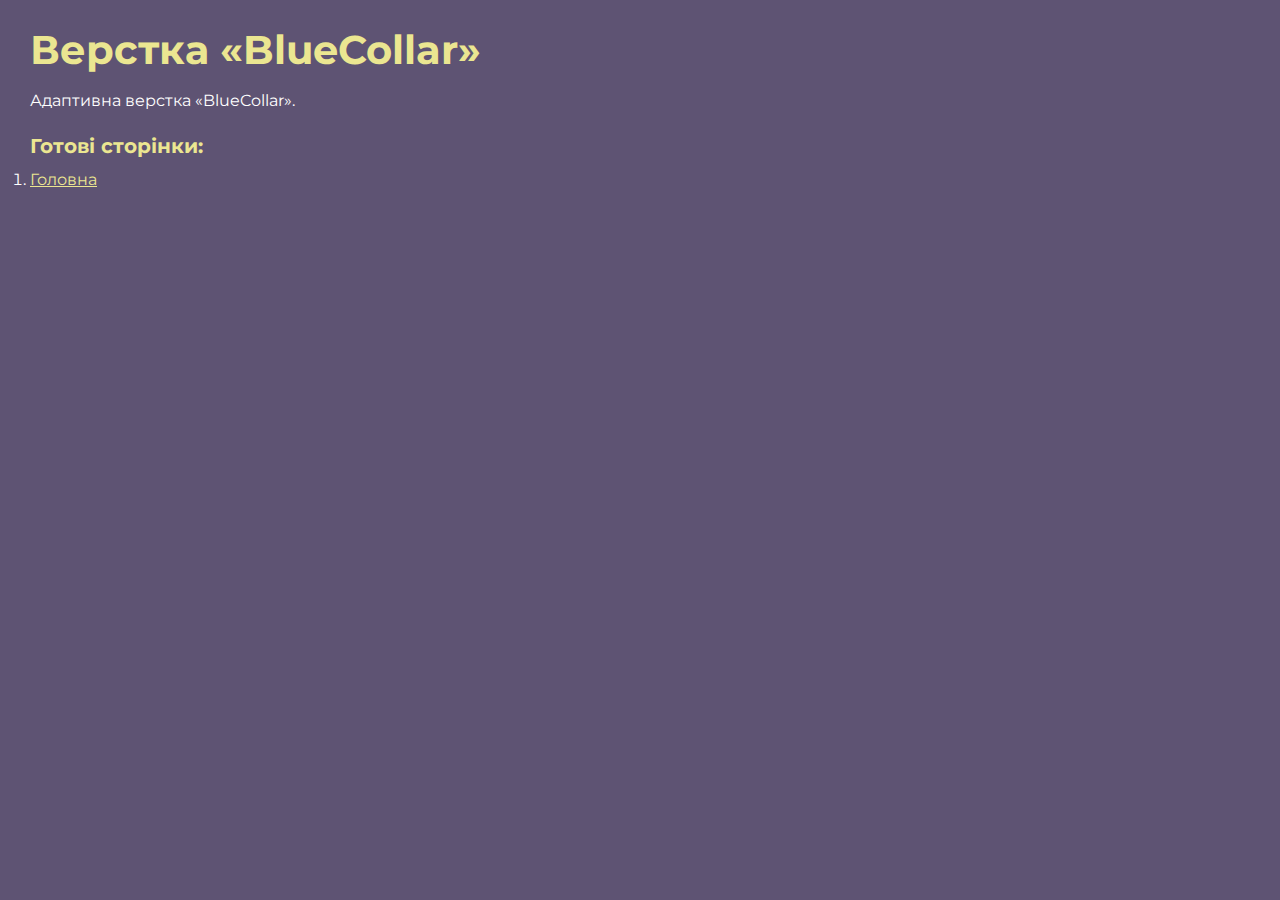
==== index.html @ c74ca284 "BlueCollar" ====
<!DOCTYPE html>
<html>

<head>
	<meta charset="UTF-8">
	<meta name="viewport" content="width=device-width, initial-scale=1.0">
	<title>Верстка «BlueCollar»</title>
</head>

<body>
	<div class="rootpage">
		<h1>Верстка «BlueCollar»</h1>
		<div class="rootpage__info">
			Адаптивна верстка «BlueCollar».
		</div>
		<h2>Готові сторінки:</h2>
		<ol class="rootpage__list">
			<li><a target="_blank" href="home.html">Головна</a></li>
		</ol>
	</div>
</body>
<style>
	@charset "UTF-8";
	@import url("https://fonts.googleapis.com/css?family=Montserrat:regular,700&display=swap");

	*,
	*::before,
	*::after {
		padding: 0px;
		margin: 0px;
		border: 0px;
		box-sizing: border-box;
	}

	html,
	body {
		height: 100%;
		margin: 0;
		padding: 0;
		min-width: 320px;
		width: 100%;
		color: #fff;
		background-color: #5e5373;
	}

	body {
		font-family: Montserrat;
		font-size: 100%;
		line-height: 1;
		font-size: 1rem;
	}

	a {
		text-decoration: underline;
		color: #ebe691
	}

	a:visited {
		text-decoration: underline;
		color: #aaa768;
	}

	a:hover {
		text-decoration: none;
	}

	ul li {
		list-style: none;
	}

	img {
		vertical-align: top;
	}

	.wrapper {
		width: 100%;
		min-height: 100%;
		overflow: hidden;
	}

	.rootpage {
		padding: 30px;
		display: flex;
		flex-direction: column;
		align-items: flex-start;
	}

	@media (max-width: 767px) {
		.rootpage {
			padding: 30px 15px;
		}
	}

	h1 {
		color: #ebe691;
		font-size: 2.5rem;
		margin: 0px 0px 1.25rem 0px;
	}

	@media (max-width: 767px) {
		h1 {
			font-size: 1.85rem;
			margin: 0px 0px 1.25rem 0px;
		}
	}

	h2 {
		color: #ebe691;
		font-size: 1.25rem;
		margin: 0px 0px 1rem 0px;
	}

	@media (max-width: 767px) {
		h2 {
			font-size: 1.125rem;
			margin: 0px 0px 1rem 0px;
		}
	}

	.rootpage__info {
		line-height: 140%;
		margin: 0px 0px 1.5rem 0px;
	}
</style>

</html>
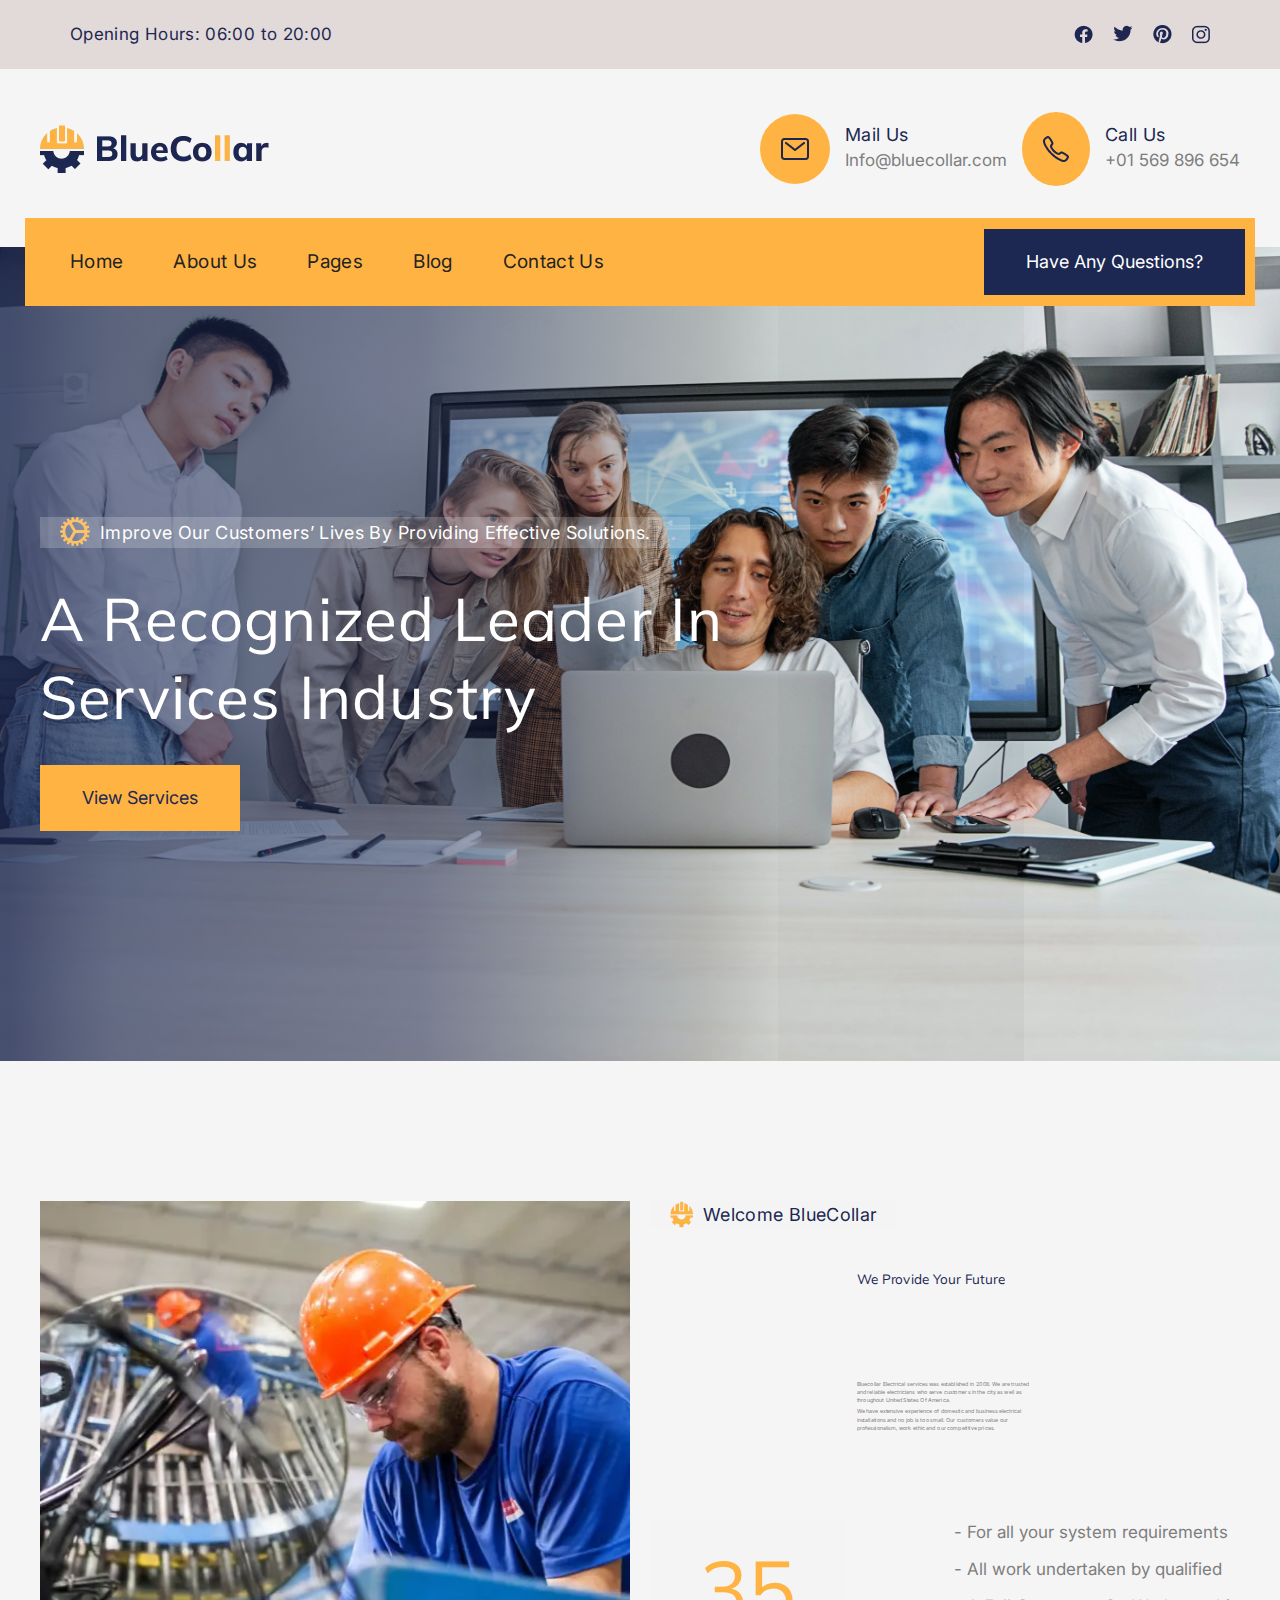
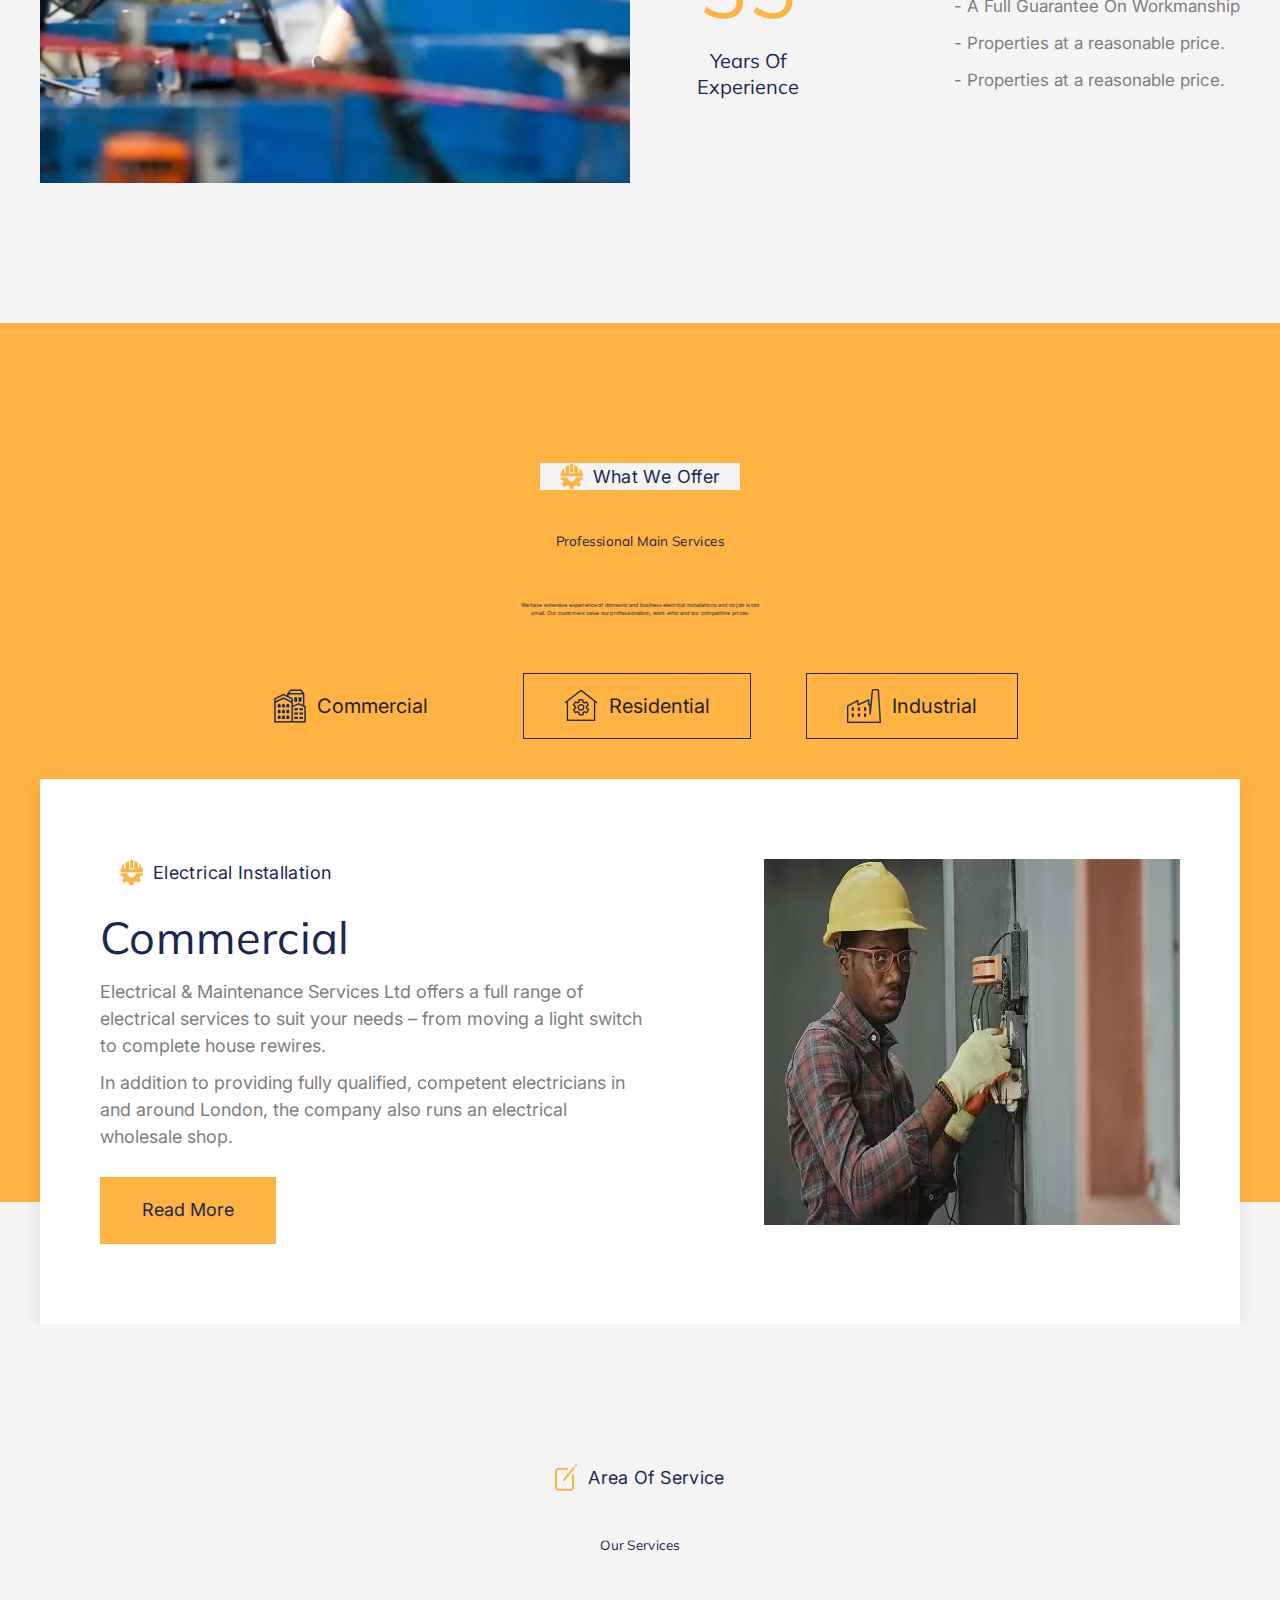
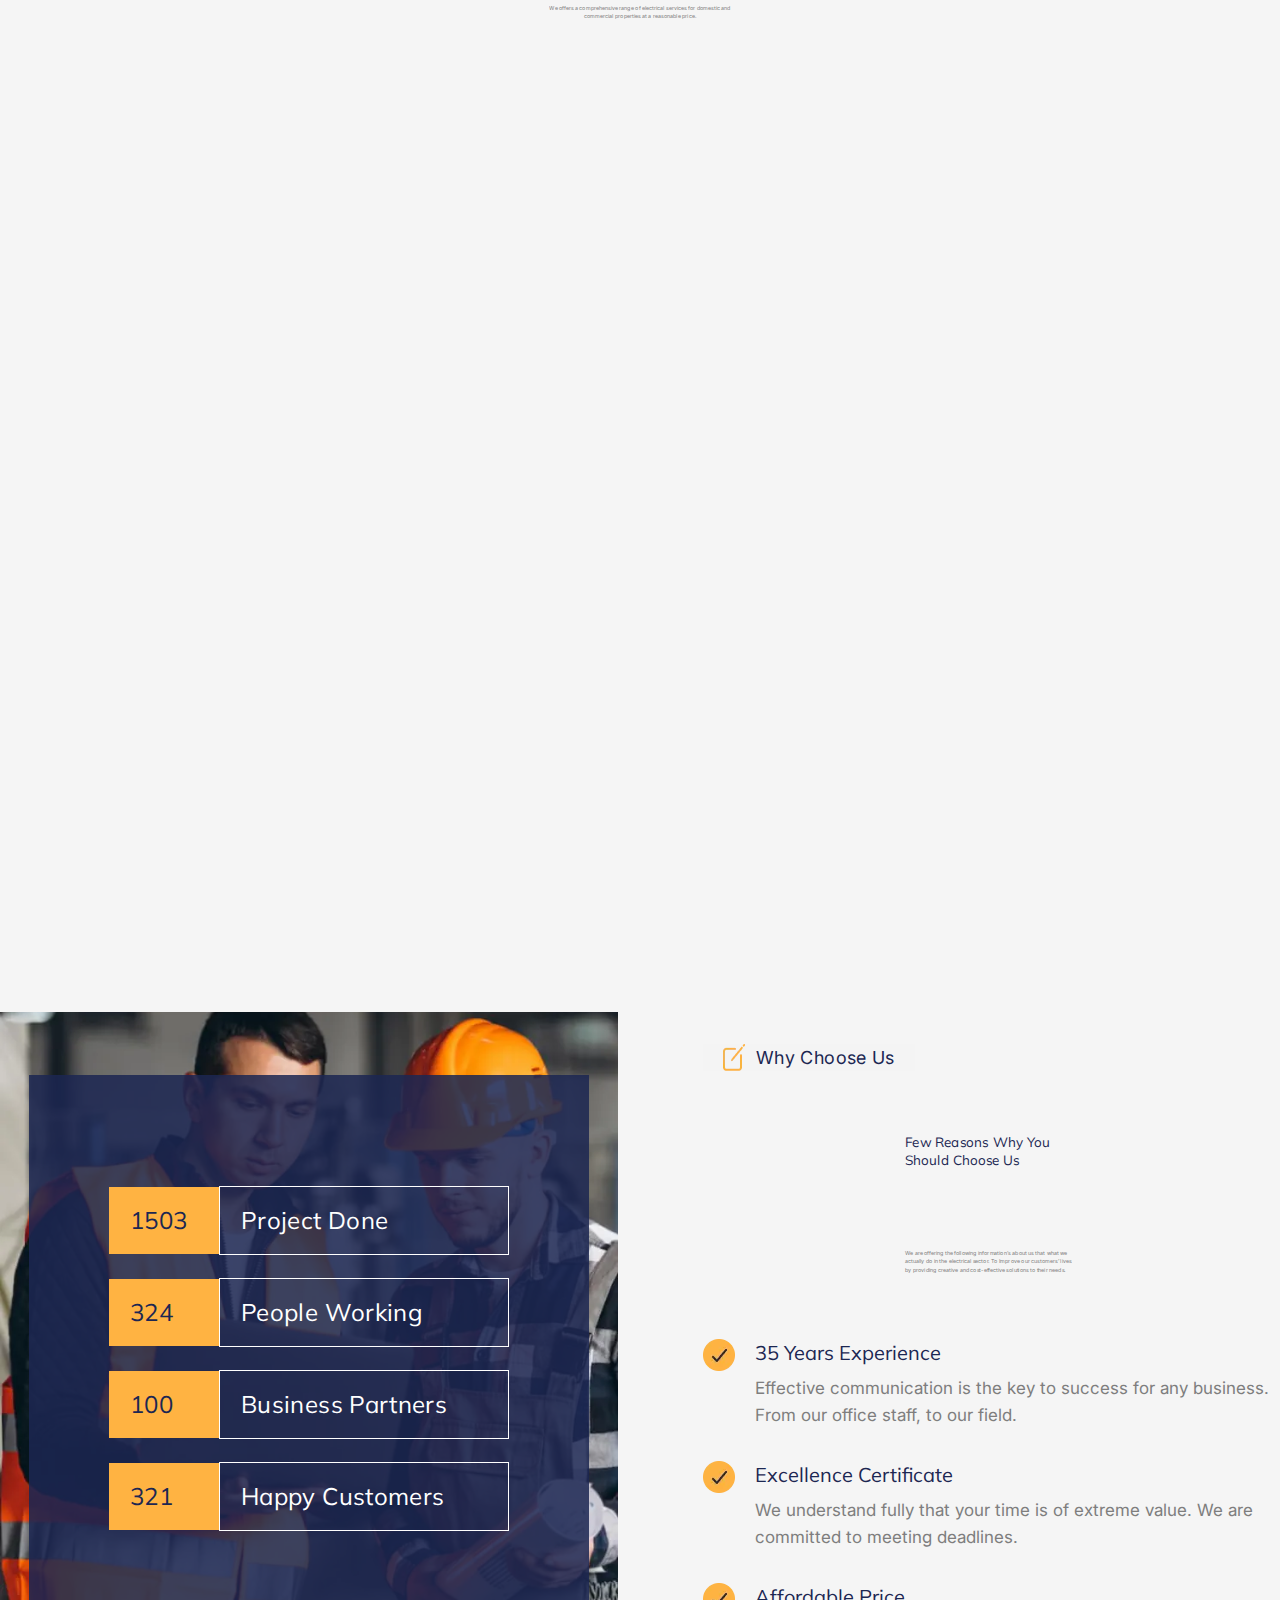
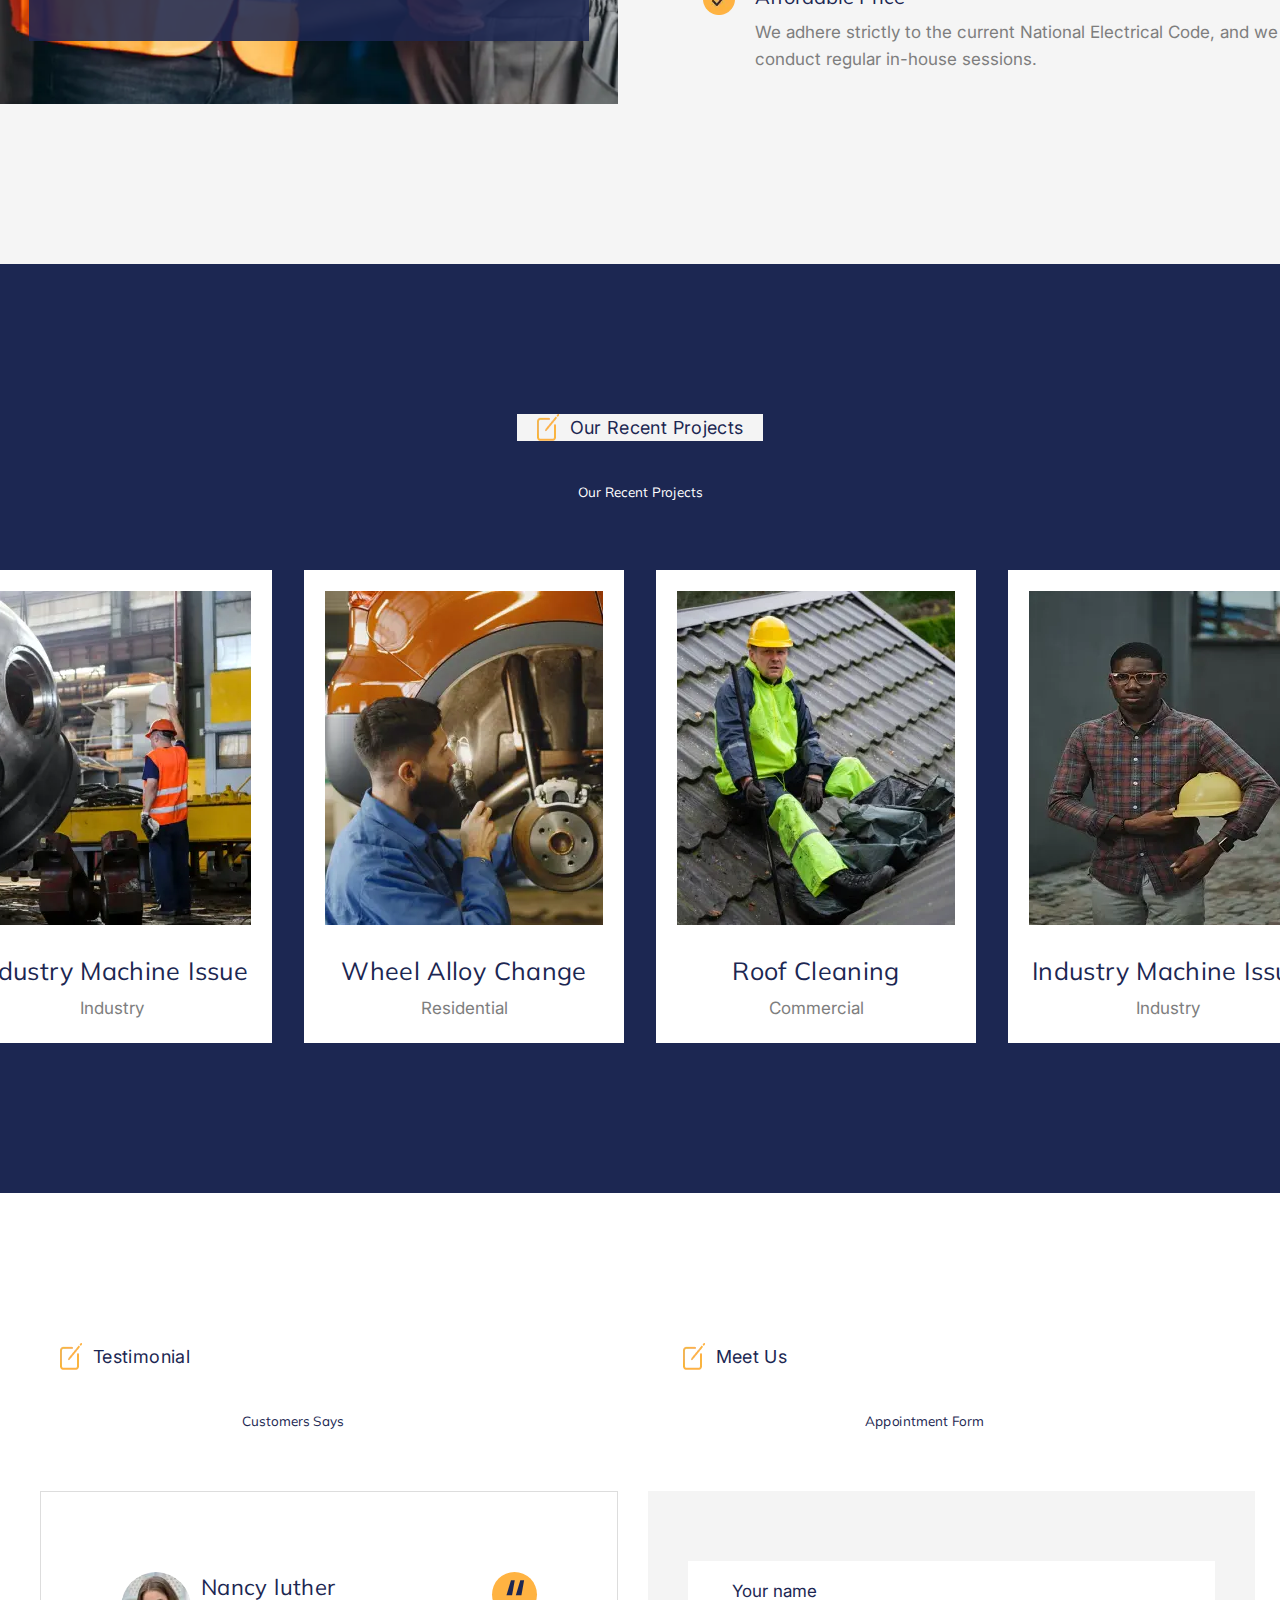
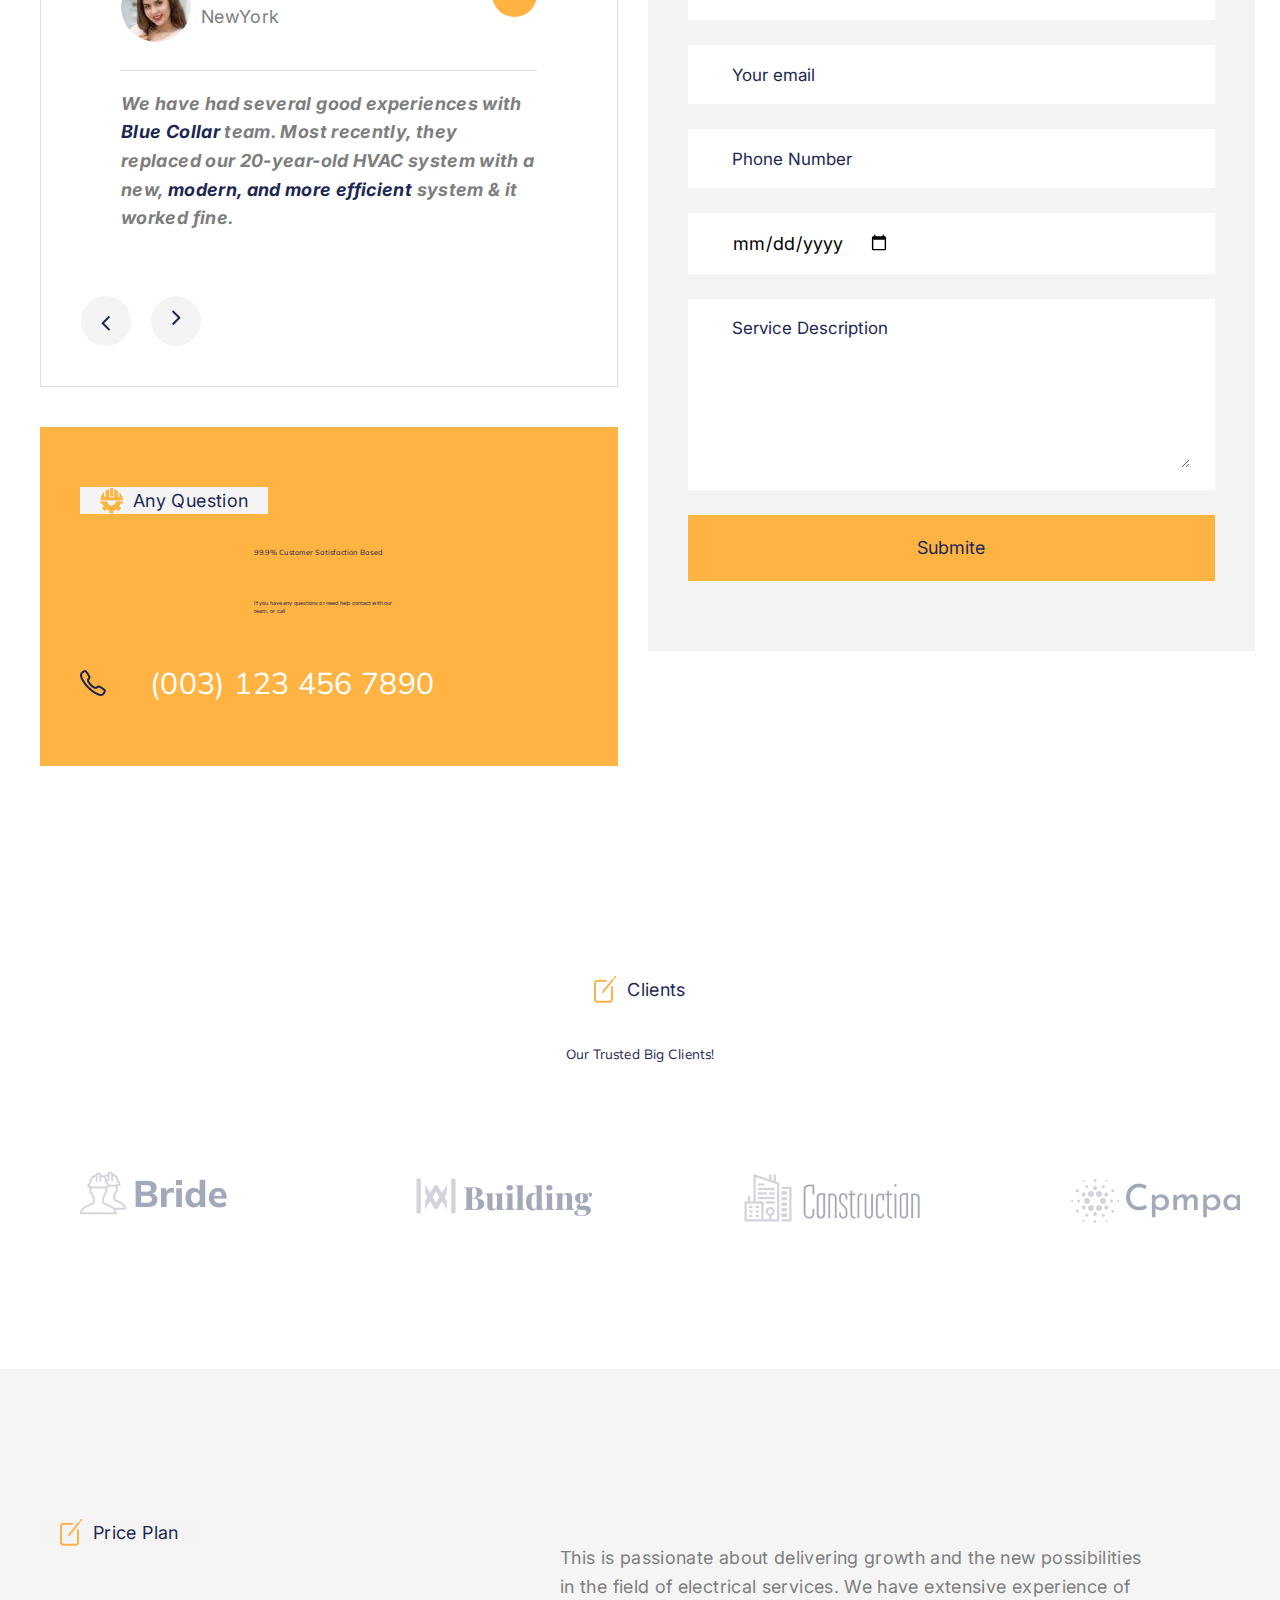
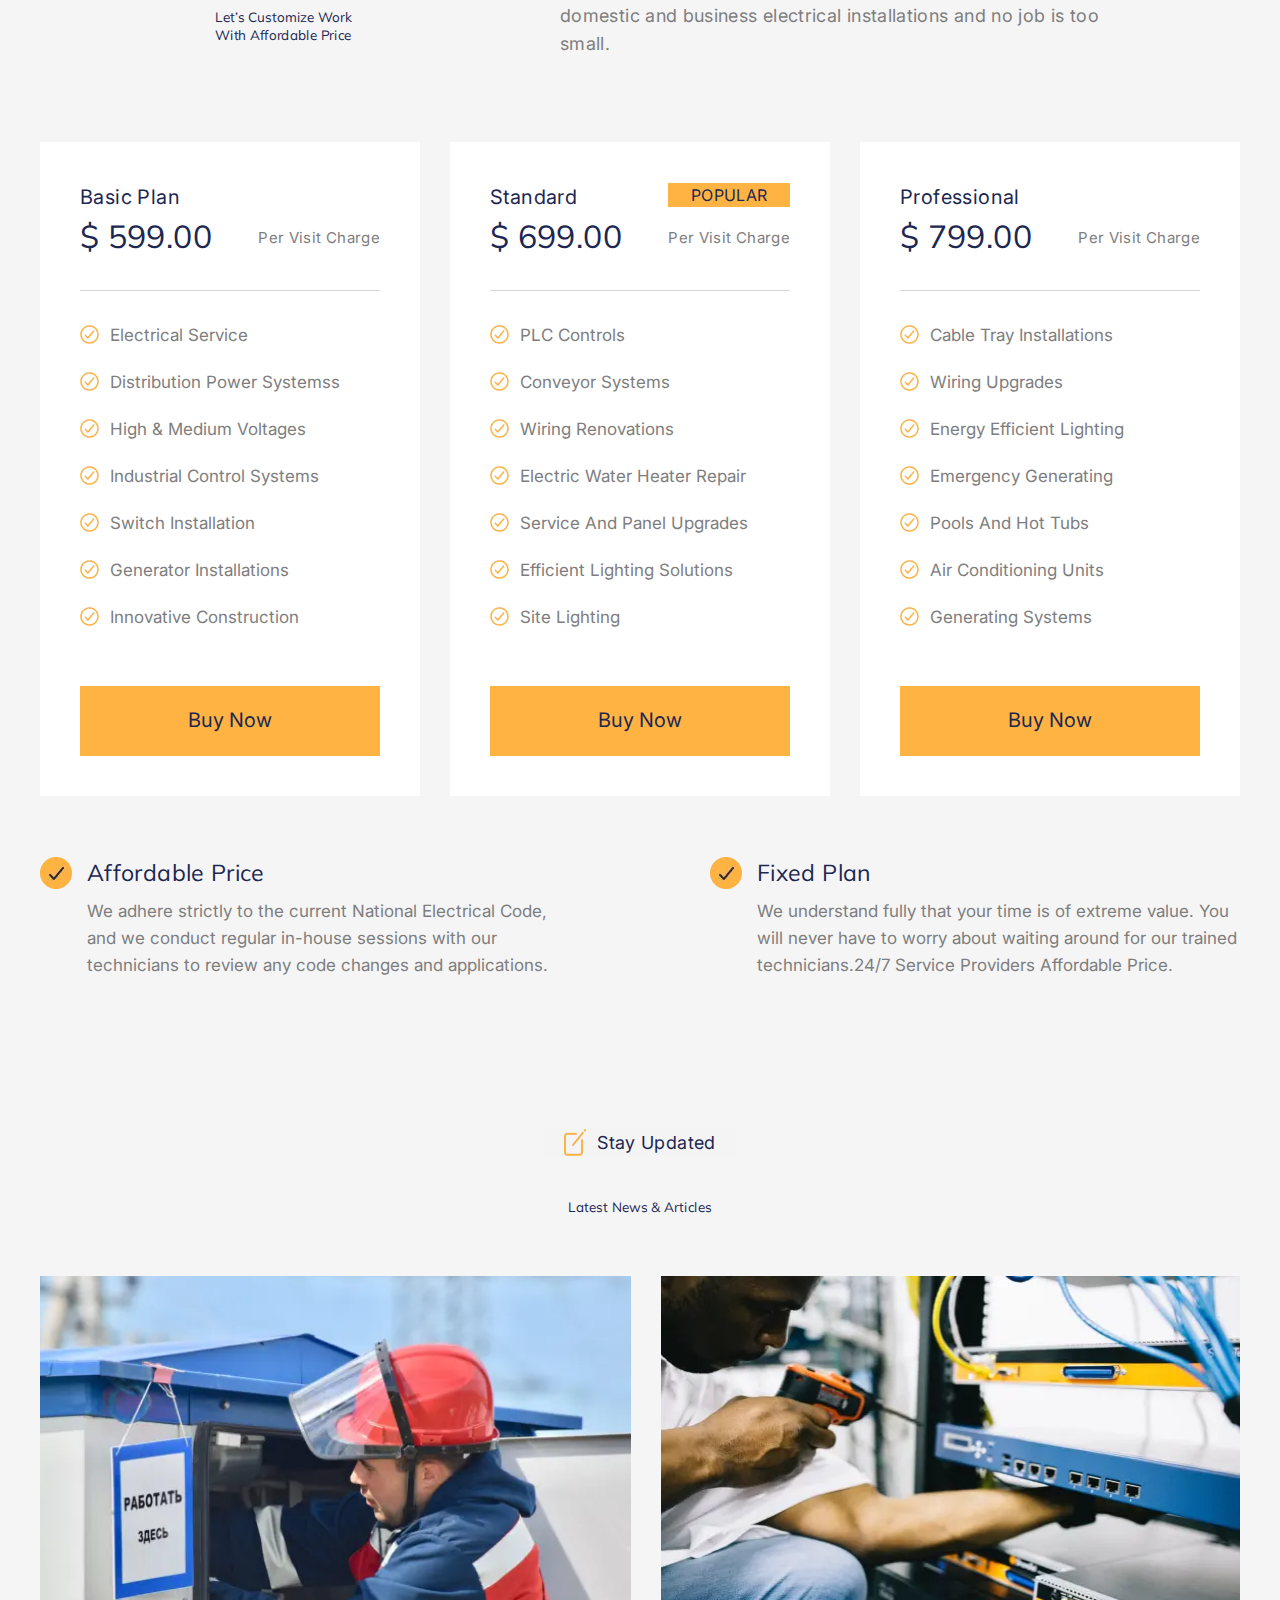
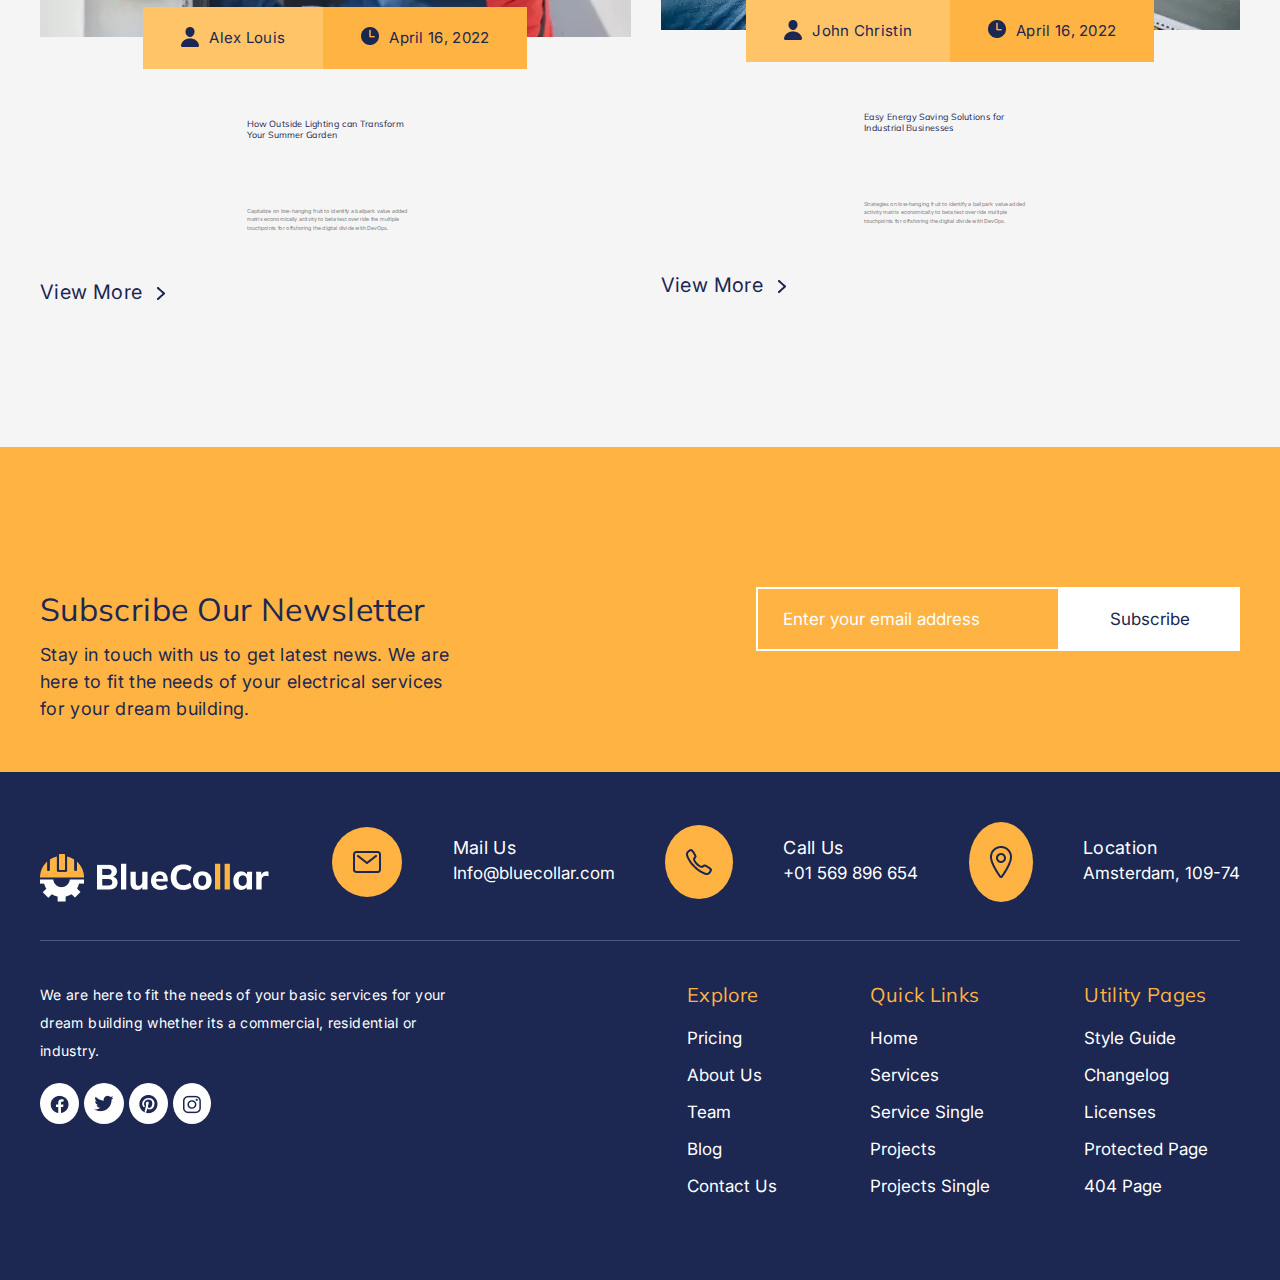
==== commit 1b018519: "Add files via upload" ====
--- a/index.html
+++ b/index.html
@@ -1,126 +1,729 @@
-<!DOCTYPE html>
-<html>
-
-<head>
-	<meta charset="UTF-8">
-	<meta name="viewport" content="width=device-width, initial-scale=1.0">
-	<title>Верстка «BlueCollar»</title>
-</head>
-
-<body>
-	<div class="rootpage">
-		<h1>Верстка «BlueCollar»</h1>
-		<div class="rootpage__info">
-			Адаптивна верстка «BlueCollar».
-		</div>
-		<h2>Готові сторінки:</h2>
-		<ol class="rootpage__list">
-			<li><a target="_blank" href="home.html">Головна</a></li>
-		</ol>
-	</div>
-</body>
-<style>
-	@charset "UTF-8";
-	@import url("https://fonts.googleapis.com/css?family=Montserrat:regular,700&display=swap");
-
-	*,
-	*::before,
-	*::after {
-		padding: 0px;
-		margin: 0px;
-		border: 0px;
-		box-sizing: border-box;
-	}
-
-	html,
-	body {
-		height: 100%;
-		margin: 0;
-		padding: 0;
-		min-width: 320px;
-		width: 100%;
-		color: #fff;
-		background-color: #5e5373;
-	}
-
-	body {
-		font-family: Montserrat;
-		font-size: 100%;
-		line-height: 1;
-		font-size: 1rem;
-	}
-
-	a {
-		text-decoration: underline;
-		color: #ebe691
-	}
-
-	a:visited {
-		text-decoration: underline;
-		color: #aaa768;
-	}
-
-	a:hover {
-		text-decoration: none;
-	}
-
-	ul li {
-		list-style: none;
-	}
-
-	img {
-		vertical-align: top;
-	}
-
-	.wrapper {
-		width: 100%;
-		min-height: 100%;
-		overflow: hidden;
-	}
-
-	.rootpage {
-		padding: 30px;
-		display: flex;
-		flex-direction: column;
-		align-items: flex-start;
-	}
-
-	@media (max-width: 767px) {
-		.rootpage {
-			padding: 30px 15px;
-		}
-	}
-
-	h1 {
-		color: #ebe691;
-		font-size: 2.5rem;
-		margin: 0px 0px 1.25rem 0px;
-	}
-
-	@media (max-width: 767px) {
-		h1 {
-			font-size: 1.85rem;
-			margin: 0px 0px 1.25rem 0px;
-		}
-	}
-
-	h2 {
-		color: #ebe691;
-		font-size: 1.25rem;
-		margin: 0px 0px 1rem 0px;
-	}
-
-	@media (max-width: 767px) {
-		h2 {
-			font-size: 1.125rem;
-			margin: 0px 0px 1rem 0px;
-		}
-	}
-
-	.rootpage__info {
-		line-height: 140%;
-		margin: 0px 0px 1.5rem 0px;
-	}
-</style>
-
+<!DOCTYPE html>
+<html lang="en">
+
+<head>
+	<title>HomePage</title>
+	<meta charset="UTF-8">
+	<meta name="format-detection" content="telephone=no">
+	<!-- <style>body{opacity: 0;}</style> -->
+	<link rel="stylesheet" href="css/style.min.css?_v=20230120225043">
+	<!-- <meta name="robots" content="noindex, nofollow"> -->
+	<meta name="viewport" content="width=device-width, initial-scale=1.0">
+</head>
+
+<body>
+	<div class="wrapper">
+		<header class="header">
+			<div class="header__container">
+				<div class="header__informace">
+					<div class="header__timetable">Opening Hours: 06:00 to 20:00</div>
+					<div class="header__socials socials">
+						<a href="" class="social"><picture><source srcset="img/socials/01.webp" type="image/webp"><img src="img/socials/01.png" alt="Fb"></picture></a>
+						<a href="" class="social"><picture><source srcset="img/socials/02.webp" type="image/webp"><img src="img/socials/02.png" alt="Tw"></picture></a>
+						<a href="" class="social"><picture><source srcset="img/socials/03.webp" type="image/webp"><img src="img/socials/03.png" alt="Pi"></picture></a>
+						<a href="" class="social"><picture><source srcset="img/socials/04.webp" type="image/webp"><img src="img/socials/04.png" alt="Ins"></picture></a>
+					</div>
+				</div>
+				<div data-da=".menu__body, 768" class="header__contacts contacts-header">
+					<a href="" data-da=".header__menu, 768" class="header__logo"><picture><source srcset="img/logo.webp" type="image/webp"><img src="img/logo.png" alt="Logo"></picture></a>
+					<div class="contacts-header__items">
+						<a href="" class="contacts-header__item">
+							<div class="contacts-header__image contacts-image"><picture><source srcset="img/contacts/01.webp" type="image/webp"><img src="img/contacts/01.png" alt=""></picture></div>
+							<div class="contacts-header__info info-header">
+								<div class="info-header__name info-name">Mail Us</div>
+								<a href="mailto:Info@bluecollar.com" class="info-header__email info-email">Info@bluecollar.com</a>
+							</div>
+						</a>
+						<a href="" class="contacts-header__item">
+							<div class="contacts-header__image contacts-image"><picture><source srcset="img/contacts/02.webp" type="image/webp"><img src="img/contacts/02.png" alt=""></picture></div>
+							<div class="contacts-header__info info-header">
+								<div class="info-header__name info-name">Call Us</div>
+								<a href="tel:+01569896654" class="info-header__phone info-phone">+01 569 896 654</a>
+							</div>
+						</a>
+					</div>
+				</div>
+				<div class="header__menu menu">
+					<button type="button" class="menu__icon icon-menu"><span></span></button>
+					<nav class="menu__body">
+						<ul class="menu__list">
+							<li class="menu__item"><a href="" class="menu__link">Home</a></li>
+							<li class="menu__item"><a href="" class="menu__link">About Us</a></li>
+							<li class="menu__item"><a href="" class="menu__link">Pages</a></li>
+							<li class="menu__item"><a href="" class="menu__link">Blog</a></li>
+							<li class="menu__item"><a href="" class="menu__link">Contact Us</a></li>
+						</ul>
+					</nav>
+					<a href="" data-da=".menu__body, 768" class="header__button button _button-blue">Have Any Questions?</a>
+				</div>
+			</div>
+		</header>
+		<main class="page">
+			<section class="page__main-block main-block">
+				<div class="main-block__container">
+					<div class="main-block__body">
+						<h3 class="main-block__label main-block__label_icon">Improve our customers’ lives by providing
+							effective solutions.</h3>
+						<h1 class="main-block__title">A recognized leader in services industry</h1>
+						<a href="" class="main-block__button button ">View Services</a>
+					</div>
+				</div>
+			</section>
+			<section class="page__about about">
+				<div class="about__container">
+					<div class="about__item">
+						<div class="about__content">
+							<div class="about__image-ibg"><picture><source srcset="img/about.webp" type="image/webp"><img src="img/about.jpg" alt="about"></picture></div>
+							<div class="about__body">
+								<h3 class="about__label label label-icon">Welcome BlueCollar</h3>
+								<h2 class="about__title title _anim-items _anim-no-hide">We Provide Your Future</h2>
+								<div class="about__text text _anim-items _anim-no-hide">
+									<p>Bluecollar Electrical services was established in 2008. We are trusted and reliable
+										electricians who serve customers in the city as well as throughout United States Of
+										America.
+									</p>
+									<p>We have extensive experience of domestic and business electrical installations and no job
+										is
+										too small. Our customers value our professionalism, work ethic and our competitive prices.
+									</p>
+								</div>
+								<div data-da=".about__item, 992" class="about__experience experience-about">
+									<div class="experience-about__body">
+										<div class="experience-about__years">35</div>
+										<div class="experience-about__text">Years Of Experience</div>
+									</div>
+									<ul class="experience-about__list">
+										<li class="experience-about__item">- For all your system requirements</li>
+										<li class="experience-about__item">- All work undertaken by qualified</li>
+										<li class="experience-about__item">- A Full Guarantee On Workmanship</li>
+										<li class="experience-about__item">- Properties at a reasonable price.</li>
+										<li class="experience-about__item">- Properties at a reasonable price.</li>
+									</ul>
+								</div>
+							</div>
+						</div>
+					</div>
+				</div>
+			</section>
+			<section class="page__whatoffer whatoffer">
+				<div class="whatoffer__container">
+					<div class="whatoffer__body">
+						<h3 class="whatoffer__label label label-icon">What We Offer</h3>
+						<h2 class="whatoffer__title title _anim-items _anim-no-hidev">Professional Main Services</h2>
+						<div class="whatoffer__text text _anim-items _anim-no-hide">
+							<p>We have extensive experience of domestic and business electrical installations and no job is too
+								small. Our customers value our professionalism, work ethic and our competitive prices.</p>
+						</div>
+					</div>
+					<div data-tabs data-tabs-animate="1000" class="whatoffer__tabs tabs-whatoffer">
+						<nav data-tabs-titles class="tabs-whatoffer__navigation">
+							<button type="button" class="tabs-whatoffer__title _tab-active tabs-whatoffer-icon_1 ">Commercial</button>
+							<button type="button" class="tabs-whatoffer__title tabs-whatoffer-icon_2">Residential</button>
+							<button type="button" class="tabs-whatoffer__title tabs-whatoffer-icon_3">Industrial</button>
+						</nav>
+						<div data-tabs-body class="tabs-whatoffer__content">
+							<div class="tabs-whatoffer__body body-tabs-whatoffer">
+								<div class="body-tabs-whatoffer__content">
+									<h3 class="body-tabs-whatoffer__label label label-icon label-icon-tabs">Electrical
+										installation</h3>
+									<h2 class="body-tabs-whatoffer__title title  _anim-items _anim-no-hide">Commercial</h2>
+									<div class="body-tabs-whatoffer__text text  _anim-items _anim-no-hide">
+										<p>Electrical & Maintenance Services Ltd offers a full range of electrical services to
+											suit your needs – from moving a light switch to complete house rewires.</p>
+										<p>In addition to providing fully qualified, competent electricians in and around London,
+											the company also runs an electrical wholesale shop.</p>
+									</div>
+									<a href="" class="body-tabs-whatoffer__button button">Read More</a>
+								</div>
+								<div class="body-tabs-whatoffer__image"><picture><source srcset="img/whatoffer/01.webp" type="image/webp"><img src="img/whatoffer/01.jpg" alt=""></picture></div>
+							</div>
+							<div class="tabs-whatoffer__body body-tabs-whatoffer">
+								<div class="body-tabs-whatoffer__content">
+									<h3 class="body-tabs-whatoffer__label label label-icon label-icon-tabs">Electrical
+										installation</h3>
+									<h2 class="body-tabs-whatoffer__title title">Residential</h2>
+									<div class="body-tabs-whatoffer__text text">
+										<p>Electrical & Maintenance Services Ltd offers a full range of electrical services to
+											suit your needs – from moving a light switch to complete house rewires.</p>
+										<p>In addition to providing fully qualified, competent electricians in and around London,
+											the company also runs an electrical wholesale shop.</p>
+									</div>
+									<a href="" class="body-tabs-whatoffer__button button">Read More</a>
+								</div>
+								<div class="body-tabs-whatoffer__image"><picture><source srcset="img/whatoffer/02.webp" type="image/webp"><img src="img/whatoffer/02.jpg" alt=""></picture></div>
+							</div>
+							<div class="tabs-whatoffer__body body-tabs-whatoffer">
+								<div class="body-tabs-whatoffer__content">
+									<h3 class="body-tabs-whatoffer__label label label-icon label-icon-tabs">Electrical
+										installation</h3>
+									<h2 class="body-tabs-whatoffer__title title">Industrial</h2>
+									<div class="body-tabs-whatoffer__text text">
+										<p>Electrical & Maintenance Services Ltd offers a full range of electrical services to
+											suit your needs – from moving a light switch to complete house rewires.</p>
+										<p>In addition to providing fully qualified, competent electricians in and around London,
+											the company also runs an electrical wholesale shop.</p>
+									</div>
+									<a href="" class="body-tabs-whatoffer__button button">Read More</a>
+								</div>
+								<div class="body-tabs-whatoffer__image"><picture><source srcset="img/whatoffer/03.webp" type="image/webp"><img src="img/whatoffer/03.jpg" alt=""></picture></div>
+							</div>
+						</div>
+					</div>
+				</div>
+			</section>
+			<section class="page__services services">
+				<div class="services__container">
+					<div class="services__body">
+						<h3 class="services__label label label-icon label-icon_1">Area Of Service</h3>
+						<h2 class="services__title title _anim-items _anim-no-hide">Our Services</h2>
+						<div class="services__text text _anim-items _anim-no-hide">
+							<p>We offers a comprehensive range of electrical services for domestic and commercial properties at
+								a
+								reasonable price.</p>
+						</div>
+					</div>
+					<div class="services__items">
+						<div class="services__item item-services _anim-items _anim-no-hide">
+							<div class="item-services__body">
+								<div class="item-services__icon"><picture><source srcset="img/services/01.webp" type="image/webp"><img src="img/services/01.png" alt=""></picture></div>
+								<div class="item-services__title">Air condition service</div>
+								<div class="item-services__text">Services are able to service your entire electrical
+									infrastructure from Thermal Imaging of your air condition from switch boards.</div>
+								<a href="" class="item-services__button">View More</a>
+							</div>
+							<a href="" class="item-services__icon-more">
+								<picture><source srcset="img/more-icon.webp" type="image/webp"><img src="img/more-icon.png" alt=""></picture>
+							</a>
+						</div>
+						<div class="services__item item-services _anim-items _anim-no-hide">
+							<div class="item-services__body">
+								<div class="item-services__icon"><picture><source srcset="img/services/02.webp" type="image/webp"><img src="img/services/02.png" alt=""></picture></div>
+								<div class="item-services__title">Electrical installation</div>
+								<div class="item-services__text">The art electrical installations that provide all the necessary
+									electrical solutions to suit your business, home or industrial premises.</div>
+								<a href="" class="item-services__button">View More</a>
+							</div>
+							<a href="" class="item-services__icon-more">
+								<picture><source srcset="img/more-icon.webp" type="image/webp"><img src="img/more-icon.png" alt=""></picture>
+							</a>
+						</div>
+						<div class="services__item item-services _anim-items _anim-no-hide">
+							<div class="item-services__body">
+								<div class="item-services__icon"><picture><source srcset="img/services/03.webp" type="image/webp"><img src="img/services/03.png" alt=""></picture></div>
+								<div class="item-services__title">General Builder</div>
+								<div class="item-services__text">We provide impeccable safety assessments to both commercial,
+									residential properties. Our adept & knowledgeable electricians.</div>
+								<a href="" class="item-services__button">View More</a>
+							</div>
+							<a href="" class="item-services__icon-more">
+								<picture><source srcset="img/more-icon.webp" type="image/webp"><img src="img/more-icon.png" alt=""></picture>
+							</a>
+						</div>
+						<div class="services__item item-services _anim-items _anim-no-hide">
+							<div class="item-services__body">
+								<div class="item-services__icon"><picture><source srcset="img/services/04.webp" type="image/webp"><img src="img/services/04.png" alt=""></picture></div>
+								<div class="item-services__title">Security System</div>
+								<div class="item-services__text">Utilized for measuring flow, temperature level & pressure in
+									the manufacturing industry array of technology is ensure productivity.</div>
+								<a href="" class="item-services__button">View More</a>
+							</div>
+							<a href="" class="item-services__icon-more">
+								<picture><source srcset="img/more-icon.webp" type="image/webp"><img src="img/more-icon.png" alt=""></picture>
+							</a>
+						</div>
+						<div class="services__item item-services _anim-items _anim-no-hide">
+							<div class="item-services__body">
+								<div class="item-services__icon"><picture><source srcset="img/services/05.webp" type="image/webp"><img src="img/services/05.png" alt=""></picture></div>
+								<div class="item-services__title">Service & maintenance</div>
+								<div class="item-services__text">Electrical Services are able to service your entire electrical
+									infrastructure from Thermal Imaging of your switch boards.</div>
+								<a href="" class="item-services__button">View More</a>
+							</div>
+							<a href="" class="item-services__icon-more">
+								<picture><source srcset="img/more-icon.webp" type="image/webp"><img src="img/more-icon.png" alt=""></picture>
+							</a>
+						</div>
+						<div class="services__item item-services _anim-items _anim-no-hide">
+							<div class="item-services__body">
+								<div class="item-services__icon"><picture><source srcset="img/services/06.webp" type="image/webp"><img src="img/services/06.png" alt=""></picture></div>
+								<div class="item-services__title">House Extensions</div>
+								<div class="item-services__text">Traditionally, electricity is supplied through overhead network
+									poles, where the cable is connected to your building.</div>
+								<a href="" class="item-services__button">View More</a>
+							</div>
+							<a href="" class="item-services__icon-more">
+								<picture><source srcset="img/more-icon.webp" type="image/webp"><img src="img/more-icon.png" alt=""></picture>
+							</a>
+						</div>
+					</div>
+				</div>
+			</section>
+			<section class="page__why why">
+				<div class="why__body">
+					<div class="why__image">
+						<div class="why__picture-ibg">
+							<picture><source srcset="img/why/image.webp" type="image/webp"><img src="img/why/image.jpg" alt=""></picture>
+						</div>
+						<div data-watch class="why__statistics statistics counters">
+							<div class="statistic">
+								<div data-digits-counter data-digits-counter-speed="2500" class="statistics__number">3956</div>
+								<div class="statistics__value">Project Done</div>
+							</div>
+							<div class="statistic">
+								<div data-digits-counter data-digits-counter-speed="2500" class="statistics__number">854</div>
+								<div class="statistics__value">People Working</div>
+							</div>
+							<div class="statistic">
+								<div data-digits-counter data-digits-counter-speed="2500" class="statistics__number">265</div>
+								<div class="statistics__value">Business Partners</div>
+							</div>
+							<div class="statistic">
+								<div data-digits-counter data-digits-counter-speed="2500" class="statistics__number">845+</div>
+								<div class="statistics__value">Happy Customers</div>
+							</div>
+						</div>
+					</div>
+					<div class="why__content content-why">
+						<div class="content-why__body">
+							<h3 class="content-why__label label label-icon label-icon_1">Why Choose Us</h3>
+							<h2 class="content-why__title title  _anim-items _anim-no-hide">Few Reasons Why You Should Choose Us</h2>
+							<div class="content-why__text text  _anim-items _anim-no-hide">
+								<p>We are offering the following information's about us that what we actually do in the
+									electrical sector. To Improve our customers’ lives by providing creative and cost-effective
+									solutions to their needs.</p>
+							</div>
+						</div>
+						<ul class="content-why__list">
+							<li class="content-why__item item-list">
+								<div class="item-list__title">35 Years Experience</div>
+								<div class="item-list__text">Effective communication is the key to success for any business.
+									From our office staff, to our field.</div>
+							</li>
+							<li class="content-why__item item-list">
+								<div class="item-list__title">Excellence Certificate</div>
+								<div class="item-list__text">We understand fully that your time is of extreme value. We are
+									committed to meeting deadlines.</div>
+							</li>
+							<li class="content-why__item item-list">
+								<div class="item-list__title">Affordable Price</div>
+								<div class="item-list__text">We adhere strictly to the current National Electrical Code, and we
+									conduct regular in-house sessions.</div>
+							</li>
+						</ul>
+					</div>
+				</div>
+			</section>
+			<section class="page__gallery gallery">
+				<div class="gallery__body">
+					<h3 class="gallery__label label label-icon label-icon_1">Our Recent Projects</h3>
+					<h2 class="gallery__title title  _anim-items _anim-no-hide">Our Recent Projects</h2>
+				</div>
+				<div data-speed="0.01" class="gallery__content">
+					<div data-gallery class="gallery__items">
+						<a href="img/gallery/01.jpg" class="gallery__item item-gallery">
+							<div class="item-gallery__body">
+								<div class="item-gallery__image-ibg">
+									<picture><source srcset="img/gallery/01.webp" type="image/webp"><img src="img/gallery/01.jpg" alt="Jack Grielish"></picture>
+								</div>
+								<div class="item-gallery__value">Fiber cable change</div>
+								<div class="item-gallery__position">Commercial</div>
+							</div>
+						</a>
+						<a href="img/gallery/02.jpg" class="gallery__item item-gallery">
+							<div class="item-gallery__body">
+								<div class="item-gallery__image-ibg">
+									<picture><source srcset="img/gallery/02.webp" type="image/webp"><img src="img/gallery/02.jpg" alt="Kayle Walker"></picture>
+								</div>
+								<div class="item-gallery__value">Industry machine issue</div>
+								<div class="item-gallery__position">Industry</div>
+							</div>
+						</a>
+						<a href="img/gallery/03.jpg" class="gallery__item item-gallery">
+							<div class="item-gallery__body">
+								<div class="item-gallery__image-ibg">
+									<picture><source srcset="img/gallery/03.webp" type="image/webp"><img src="img/gallery/03.jpg" alt="Racheem Sterling"></picture>
+								</div>
+								<div class="item-gallery__value">Wheel Alloy Change</div>
+								<div class="item-gallery__position">Residential</div>
+							</div>
+
+						</a>
+						<a href="img/gallery/04.jpg" class="gallery__item item-gallery">
+							<div class="item-gallery__body">
+								<div class="item-gallery__image-ibg">
+									<picture><source srcset="img/gallery/04.webp" type="image/webp"><img src="img/gallery/04.jpg" alt="Jamse Milner"></picture>
+								</div>
+								<div class="item-gallery__value">Roof Cleaning</div>
+								<div class="item-gallery__position">Commercial</div>
+							</div>
+						</a>
+						<a href="img/gallery/05.jpg" class="gallery__item item-gallery">
+							<div class="item-gallery__body">
+								<div class="item-gallery__image-ibg">
+									<picture><source srcset="img/gallery/05.webp" type="image/webp"><img src="img/gallery/05.jpg" alt="Unai Emeri"></picture>
+								</div>
+								<div class="item-gallery__value">Industry machine issue</div>
+								<div class="item-gallery__position">Industry</div>
+							</div>
+						</a>
+						<a href="img/gallery/06.jpg" class="gallery__item item-gallery">
+							<div class="item-gallery__body">
+								<div class="item-gallery__image-ibg">
+									<picture><source srcset="img/gallery/06.webp" type="image/webp"><img src="img/gallery/06.jpg" alt="Frank Lampard"></picture>
+								</div>
+								<div class="item-gallery__value">Roof Cleaning</div>
+								<div class="item-gallery__position">Residential</div>
+							</div>
+						</a>
+					</div>
+				</div>
+			</section>
+			<section class="page__customers customers">
+				<div class="customers__container">
+					<div class="customers__column">
+						<div class="customers__body">
+							<h3 class="customers__label label label-icon label-icon_1">Testimonial</h3>
+							<h2 class="customers__title title _anim-items _anim-no-hide">Customers Says</h2>
+						</div>
+						<!-- Оболочка слайдера -->
+						<div class="customers__slider swiper">
+							<!-- Двигающееся часть слайдера -->
+							<div class="customers__wrapper swiper-wrapper">
+								<!-- Слайд -->
+								<div class="customers__slide slide-customers swiper-slide">
+									<div class="slide-customers__body">
+										<div class="slide-customers__image"><picture><source srcset="img/customers/01.webp" type="image/webp"><img src="img/customers/01.png" alt=""></picture></div>
+										<div class="slide-customers__item">
+											<div class="slide-customers__name">Nancy luther</div>
+											<div class="slide-customers__city">NewYork</div>
+										</div>
+									</div>
+									<div class="slide-customers__text">We have had several good experiences with <span>Blue
+											Collar</span> team. Most recently, they replaced our 20-year-old HVAC system with a
+										new, <span>modern, and more efficient</span> system & it worked fine. </div>
+								</div>
+								<div class="customers__slide slide-customers swiper-slide">
+									<div class="slide-customers__body">
+										<div class="slide-customers__image"><picture><source srcset="img/customers/02.webp" type="image/webp"><img src="img/customers/02.png" alt=""></picture></div>
+										<div class="slide-customers__item">
+											<div class="slide-customers__name">Lady luther</div>
+											<div class="slide-customers__city">Tokio</div>
+										</div>
+									</div>
+									<div class="slide-customers__text">We have had several good experiences with <span>Blue
+											Collar</span> team. Most recently, they replaced our 20-year-old HVAC system with a
+										new, <span>modern, and more efficient</span> system & it worked fine. </div>
+								</div>
+								<div class="customers__slide slide-customers swiper-slide">
+									<div class="slide-customers__body">
+										<div class="slide-customers__image"><picture><source srcset="img/customers/03.webp" type="image/webp"><img src="img/customers/03.png" alt=""></picture></div>
+										<div class="slide-customers__item">
+											<div class="slide-customers__name">Jorge Bush</div>
+											<div class="slide-customers__city">Nevada</div>
+										</div>
+									</div>
+									<div class="slide-customers__text">We have had several good experiences with <span>Blue
+											Collar</span> team. Most recently, they replaced our 20-year-old HVAC system with a
+										new, <span>modern, and more efficient</span> system & it worked fine. </div>
+								</div>
+							</div>
+							<div class="customers__arrows">
+								<button type="button" class="swiper-button-prev customers__arrow">
+									<picture><source srcset="img/customers/arrow.webp" type="image/webp"><img src="img/customers/arrow.png" alt=""></picture>
+								</button>
+								<button type="button" class="swiper-button-next customers__arrow">
+									<picture><source srcset="img/customers/arrow.webp" type="image/webp"><img src="img/customers/arrow.png" alt=""></picture>
+								</button>
+							</div>
+						</div>
+						<div class="customers__question question-customers">
+							<div class="question-customers__body">
+								<h3 class="question-customers__label label label-icon">Any Question</h3>
+								<h2 class="question-customers__title title _anim-items _anim-no-hide">99.9% Customer Satisfaction Based</h2>
+								<div class="question-customers__text text _anim-items _anim-no-hide">
+									<p>If you have any questions or need help contact with our team, or call</p>
+								</div>
+								<a href="0031234567890" class="question-customers__phone question-customers_icon">(003) 123 456
+									7890</a>
+							</div>
+						</div>
+					</div>
+					<div class="customers__column">
+						<div class="customers__body">
+							<h3 class="customers__label label label-icon label-icon_1">Meet Us</h3>
+							<h2 class="customers__title title _anim-items _anim-no-hide">Appointment Form</h2>
+						</div>
+						<form action="#" class="customers__form form-customers">
+							<div class="form-customers__input">
+								<input autocomplete="off" type="text" name="form[]" data-error="Ошибка" placeholder="Your name" class="form-customers__name">
+							</div>
+							<div class="form-customers__input">
+								<input autocomplete="off" type="email" name="form[]" data-error="Ошибка" placeholder="Your email" class="form-customers__email">
+							</div>
+							<div class="form-customers__input">
+								<input autocomplete="off" type="tel" name="form[]" data-error="Ошибка" placeholder="Phone Number" class="form-customers__phone">
+							</div>
+							<div class="form-customers__input">
+								<input autocomplete="off" type="date" name="form[]" data-error="Ошибка" placeholder="Date" class="form-customers__date">
+							</div>
+							<div class="form-customers__input">
+								<textarea autocomplete="off" name="form[]" placeholder="Service Description" data-error="Ошибка" class="form-customers__textarea"></textarea>
+							</div>
+							<button type="submit" class="form-customers__button button">Submite</button>
+						</form>
+					</div>
+				</div>
+			</section>
+			<section class="page__clients clients">
+				<div class="clients__container">
+					<div class="clients__body">
+						<h3 class="clients__label label label-icon label-icon_1">Clients</h3>
+						<h2 class="clients__title title _anim-items _anim-no-hide">Our Trusted Big Clients!</h2>
+					</div>
+					<div class="clients__slider swiper">
+						<div class="clients__wrapper swiper-wrapper">
+							<div class="clients__slide swiper-slide">
+								<picture><source srcset="img/clients/01.webp" type="image/webp"><img src="img/clients/01.png" alt=""></picture>
+							</div>
+							<div class="clients__slide swiper-slide">
+								<picture><source srcset="img/clients/02.webp" type="image/webp"><img src="img/clients/02.png" alt=""></picture>
+							</div>
+							<div class="clients__slide swiper-slide">
+								<picture><source srcset="img/clients/03.webp" type="image/webp"><img src="img/clients/03.png" alt=""></picture>
+							</div>
+							<div class="clients__slide swiper-slide">
+								<picture><source srcset="img/clients/04.webp" type="image/webp"><img src="img/clients/04.png" alt=""></picture>
+							</div>
+							<div class="clients__slide swiper-slide">
+								<picture><source srcset="img/clients/01.webp" type="image/webp"><img src="img/clients/01.png" alt=""></picture>
+							</div>
+						</div>
+					</div>
+				</div>
+			</section>
+			<section class="page__price price">
+				<div class="price__container">
+					<div class="price__body body-price">
+						<div class="body-price__title">
+							<h3 class="body-price__label label label-icon_1">Price Plan</h3>
+							<h2 class=" title _anim-items _anim-no-hide">Let’s Customize Work With Affordable Price</h2>
+						</div>
+						<div class="body-price__text">This is passionate about delivering growth and the new possibilities in the field of electrical services. We have extensive experience of domestic and business electrical installations and no job is too small.</div>
+					</div>
+					<div class="price__slider swiper">
+						<div class="price__wrapper swiper-wrapper">
+							<div class="price__slide slide-price swiper-slide">
+								<div class="slide-price__item">
+									<div class="slide-price__title title-slide-price">
+										<div class="title-slide-price__body">
+											<div class="title-slide-price__name">Basic Plan</div>
+											<div class="title-slide-price__value">$ 599.00</div>
+										</div>
+										<div class="title-slide-price__text">Per Visit Charge</div>
+									</div>
+									<ul class="slide-price__list list-price">
+										<div class="list-price__item list-price__item_icon">Electrical Service</div>
+										<div class="list-price__item list-price__item_icon">Distribution Power Systemss</div>
+										<div class="list-price__item list-price__item_icon">High & Medium Voltages</div>
+										<div class="list-price__item list-price__item_icon">Industrial Control Systems</div>
+										<div class="list-price__item list-price__item_icon">Switch Installation</div>
+										<div class="list-price__item list-price__item_icon">Generator Installations</div>
+										<div class="list-price__item list-price__item_icon">Innovative Construction</div>
+									</ul>
+									<a href="" class="slide-price__button button">Buy Now</a>
+								</div>
+							</div>
+							<div class="price__slide slide-price swiper-slide">
+								<div class="slide-price__item">
+									<div class="slide-price__title title-slide-price">
+										<div class="title-slide-price__body">
+											<div class="title-slide-price__name">Standard</div>
+											<div class="title-slide-price__value">$ 699.00</div>
+										</div>
+										<div class="title-slide-price__text title-slide-price__text_popl">
+											<div class="title-slide-price__popular">Popular</div>
+											<div class="title-slide-price__visit">Per Visit Charge</div>
+										</div>
+									</div>
+									<ul class="slide-price__list list-price">
+										<div class="list-price__item list-price__item_icon">PLC Controls</div>
+										<div class="list-price__item list-price__item_icon">Conveyor systems</div>
+										<div class="list-price__item list-price__item_icon">Wiring renovations</div>
+										<div class="list-price__item list-price__item_icon">Electric Water Heater Repair</div>
+										<div class="list-price__item list-price__item_icon">Service And Panel Upgrades</div>
+										<div class="list-price__item list-price__item_icon">Efficient Lighting Solutions</div>
+										<div class="list-price__item list-price__item_icon">Site lighting</div>
+									</ul>
+									<a href="" class="slide-price__button button">Buy Now</a>
+								</div>
+							</div>
+							<div class="price__slide slide-price swiper-slide">
+								<div class="slide-price__item">
+									<div class="slide-price__title title-slide-price">
+										<div class="title-slide-price__body">
+											<div class="title-slide-price__name">Professional</div>
+											<div class="title-slide-price__value">$ 799.00</div>
+										</div>
+										<div class="title-slide-price__text">Per Visit Charge</div>
+									</div>
+									<ul class="slide-price__list list-price">
+										<div class="list-price__item list-price__item_icon">Cable Tray Installations</div>
+										<div class="list-price__item list-price__item_icon">Wiring Upgrades</div>
+										<div class="list-price__item list-price__item_icon">Energy Efficient Lighting</div>
+										<div class="list-price__item list-price__item_icon">Emergency Generating</div>
+										<div class="list-price__item list-price__item_icon">Pools And Hot Tubs</div>
+										<div class="list-price__item list-price__item_icon">Air Conditioning Units</div>
+										<div class="list-price__item list-price__item_icon">Generating Systems</div>
+									</ul>
+									<a href="" class="slide-price__button button">Buy Now</a>
+								</div>
+							</div>
+						</div>
+					</div>
+					<div class="price__block block-price">
+						<div class="block-price__column">
+							<div class="block-price__title block-price-icon">Affordable Price</div>
+							<div class="block-price__text">We adhere strictly to the current National Electrical Code, and we conduct regular in-house sessions with our technicians to review any code changes and applications.</div>
+						</div>
+						<div class="block-price__column">
+							<div class="block-price__title block-price-icon">Fixed Plan</div>
+							<div class="block-price__text">We understand fully that your time is of extreme value. You will never have to worry about waiting around for our trained technicians.24/7 Service Providers Affordable Price.</div>
+						</div>
+					</div>
+				</div>
+			</section>
+			<section class="page__news news">
+				<div class="news__container">
+					<div class="news__body">
+						<h3 class="clients__label label label-icon label-icon_1">Stay Updated</h3>
+						<h2 class="clients__title title _anim-items _anim-no-hide">Latest News & Articles</h2>
+					</div>
+					<div class="news__items">
+						<div class="news__item item-news">
+							<div class="item-news__image-ibg">
+								<picture><source srcset="img/news/01.webp" type="image/webp"><img src="img/news/01.jpg" alt=""></picture>
+							</div>
+							<div class="item-news__label">
+								<div class="item-news__name item-news__name-icon">Alex Louis</div>
+								<div class="item-news__date item-news__date-icon">April 16, 2022</div>
+							</div>
+							<h3 class="item-news__title title _anim-items _anim-no-hide">How Outside Lighting can Transform Your Summer Garden</h3>
+							<div class="item-news__text text _anim-items _anim-no-hide">Capitalize on low-hanging fruit to identify a ballpark value added matrix economically activity to beta test override the multiple touchpoints for offshoring the digital divide with DevOps.</div>
+							<a href="" class="item-news__button item-news__button-icon">View More</a>
+						</div>
+						<div class="news__item item-news">
+							<div class="item-news__image-ibg">
+								<picture><source srcset="img/news/02.webp" type="image/webp"><img src="img/news/02.jpg" alt=""></picture>
+							</div>
+							<div class="item-news__label">
+								<div class="item-news__name item-news__name-icon">John Christin</div>
+								<div class="item-news__date item-news__date-icon">April 16, 2022</div>
+							</div>
+							<h3 class="item-news__title title _anim-items _anim-no-hide">Easy Energy Saving Solutions for Industrial Businesses</h3>
+							<div class="item-news__text text _anim-items _anim-no-hide">Strategies on low-hanging fruit to identify a ballpark value added activity matrix economically to beta test override multiple touchpoints for offshoring the digital divide with DevOps.</div>
+							<a href="" class="item-news__button item-news__button-icon">View More</a>
+						</div>
+					</div>
+				</div>
+			</section>
+			<section class="page__subscribe subscribe">
+				<div class="subscribe__container">
+					<div class="subscribe__body">
+						<h3 class="services__title">Subscribe Our Newsletter</h3>
+						<h2 class="services__text">Stay in touch with us to get latest news. We are here to fit the needs of your electrical services for your dream building.</h2>
+					</div>
+					<form action="#" class="subscribe__form">
+						<input autocomplete="off" type="email" name="form[]" data-error="Ошибка" placeholder="Enter your email address" class="subscribe__input">
+						<button type="submit" class="subscribe__button">Subscribe</button>
+					</form>
+				</div>
+			</section>
+		</main>
+		<footer class="footer">
+			<div class="footer__container">
+				<div class="footer__top">
+					<a href="" class="footer__logo"><picture><source srcset="img/logo-footer.webp" type="image/webp"><img src="img/logo-footer.png" alt=""></picture></a>
+					<a href="" class="footer__contacts contacts-footer">
+						<div class="contacts-footer__image contacts-image"><picture><source srcset="img/contacts/01.webp" type="image/webp"><img src="img/contacts/01.png" alt=""></picture></div>
+						<div class="contacts-footer__info info-header">
+							<div class="contacts-footer__name info-name">Mail Us</div>
+							<a href="mailto:Info@bluecollar.com" class="contacts-footer__email info-email">Info@bluecollar.com</a>
+						</div>
+					</a>
+					<a href="" class="footer__contacts contacts-footer">
+						<div class="contacts-footer__image contacts-image"><picture><source srcset="img/contacts/02.webp" type="image/webp"><img src="img/contacts/02.png" alt=""></picture></div>
+						<div class="contacts-footer__info info-header">
+							<div class="contacts-footer__name info-name">Call Us</div>
+							<a href="+01569896654" class="contacts-footer__email info-phone">+01 569 896 654</a>
+						</div>
+					</a>
+					<a href="" class="footer__contacts contacts-footer">
+						<div class="contacts-footer__image contacts-image"><picture><source srcset="img/contacts/03.webp" type="image/webp"><img src="img/contacts/03.png" alt=""></picture></div>
+						<div class="contacts-footer__info info-header">
+							<div class="contacts-footer__name info-name">Location</div>
+							<a href="" class="contacts-footer__email info-location">Amsterdam, 109-74</a>
+						</div>
+					</a>
+				</div>
+				<div class="footer__bottom">
+					<div class="footer__column">
+						<div class="footer__text">We are here to fit the needs of your basic services for your dream building
+							whether its a commercial, residential or industry.</div>
+						<div class="footer__socials socials">
+							<a href="" class="social footer-social"><picture><source srcset="img/socials/01.webp" type="image/webp"><img src="img/socials/01.png" alt="Fb"></picture></a>
+							<a href="" class="social footer-social"><picture><source srcset="img/socials/02.webp" type="image/webp"><img src="img/socials/02.png" alt="Tw"></picture></a>
+							<a href="" class="social footer-social"><picture><source srcset="img/socials/03.webp" type="image/webp"><img src="img/socials/03.png" alt="Pi"></picture></a>
+							<a href="" class="social footer-social"><picture><source srcset="img/socials/04.webp" type="image/webp"><img src="img/socials/04.png" alt="Ins"></picture></a>
+						</div>
+					</div>
+					<div class="footer__column">
+						<nav class="footer__menu menu-footer">
+							<div class="menu-footer__title">Explore</div>
+							<ul class="menu-footer__list">
+								<li class="menu-footer__item"><a href="" class="menu-footer__link">Pricing</a></li>
+								<li class="menu-footer__item"><a href="" class="menu-footer__link">About Us</a></li>
+								<li class="menu-footer__item"><a href="" class="menu-footer__link">Team</a></li>
+								<li class="menu-footer__item"><a href="" class="menu-footer__link">Blog</a></li>
+								<li class="menu-footer__item"><a href="" class="menu-footer__link">Contact Us</a></li>
+							</ul>
+						</nav>
+						<nav class="footer__menu menu-footer">
+							<div class="menu-footer__title">Quick Links</div>
+							<ul class="menu-footer__list">
+								<li class="menu-footer__item"><a href="" class="menu-footer__link">Home</a></li>
+								<li class="menu-footer__item"><a href="" class="menu-footer__link">Services</a></li>
+								<li class="menu-footer__item"><a href="" class="menu-footer__link">Service Single</a></li>
+								<li class="menu-footer__item"><a href="" class="menu-footer__link">Projects</a></li>
+								<li class="menu-footer__item"><a href="" class="menu-footer__link">Projects Single</a></li>
+							</ul>
+						</nav>
+						<nav class="footer__menu menu-footer">
+							<div class="menu-footer__title">Utility Pages</div>
+							<ul class="menu-footer__list">
+								<li class="menu-footer__item"><a href="" class="menu-footer__link">Style Guide</a></li>
+								<li class="menu-footer__item"><a href="" class="menu-footer__link">Changelog</a></li>
+								<li class="menu-footer__item"><a href="" class="menu-footer__link">Licenses</a></li>
+								<li class="menu-footer__item"><a href="" class="menu-footer__link">Protected Page</a></li>
+								<li class="menu-footer__item"><a href="" class="menu-footer__link">404 Page</a></li>
+							</ul>
+						</nav>
+					</div>
+
+				</div>
+			</div>
+		</footer>
+	</div>
+	<!-- <div id="popup" aria-hidden="true" class="popup">
+	<div class="popup__wrapper">
+		<div class="popup__content">
+			<button data-close type="button" class="popup__close">Закрыть</button>
+			<div class="popup__text">
+				Text
+			</div>
+		</div>
+	</div>
+</div> -->
+	<script src="js/app.min.js?_v=20230120225043"></script>
+</body>
+
 </html>--- a/css/style.min.css
+++ b/css/style.min.css
@@ -0,0 +1 @@
+@charset "UTF-8";@import url(https://fonts.googleapis.com/css?family=Mulish:200,300,regular,500,600&display=swap);@import url(https://fonts.googleapis.com/css?family=Inter:100,200,300,regular,500,600,700,800,900&display=swap);*{padding:0;margin:0;border:0}*,:after,:before{-webkit-box-sizing:border-box;box-sizing:border-box}body,html{height:100%;min-width:320px}body{color:#7e7e7e;line-height:1;font-family:Inter;font-size:1.125rem;-ms-text-size-adjust:100%;-moz-text-size-adjust:100%;-webkit-text-size-adjust:100%;-webkit-font-smoothing:antialiased;-moz-osx-font-smoothing:grayscale}button,input,textarea{font-family:Inter;font-size:inherit}button{cursor:pointer;color:inherit;background-color:inherit}a{color:inherit;text-decoration:none}ul li{list-style:none}img{vertical-align:top}h1,h2,h3,h4,h5,h6{font-weight:inherit;font-size:inherit}body{background-color:#f5f5f5}.lock body{overflow:hidden;-ms-touch-action:none;touch-action:none;-ms-scroll-chaining:none;overscroll-behavior:none}.wrapper{min-height:100%;display:-webkit-box;display:-ms-flexbox;display:flex;-webkit-box-orient:vertical;-webkit-box-direction:normal;-ms-flex-direction:column;flex-direction:column;overflow:hidden}@supports (overflow:clip){.wrapper{overflow:clip}}.wrapper>main{-webkit-box-flex:1;-ms-flex:1 1 auto;flex:1 1 auto}.wrapper>*{min-width:0}[class*=__container]{max-width:76.875rem;margin:0 auto;overflow:hidden;padding:0 .9375rem}[class*=-ibg]{position:relative}[class*=-ibg] img{position:absolute;width:100%;height:100%;top:0;left:0;-o-object-fit:cover;object-fit:cover}[class*=-ibg_contain] img{-o-object-fit:contain;object-fit:contain}.social{-webkit-transition:all .5s ease 0s;-o-transition:all .5s ease 0s;transition:all .5s ease 0s;position:relative}.social.footer-social{background-color:#fff;padding:.625rem;border-radius:50%;-webkit-transition:all .5s ease 0s;-o-transition:all .5s ease 0s;transition:all .5s ease 0s}.button{display:inline-block;padding-top:1.1875rem;padding-bottom:1.1875rem;line-height:1.5789473684;-webkit-transition:all .5s ease 0s;-o-transition:all .5s ease 0s;transition:all .5s ease 0s;color:#1c2752;background-color:#ffb342}.button._button-blue{background-color:#1c2752;color:#fff}.label{display:inline-block;line-height:1.5;letter-spacing:.0225rem;text-transform:capitalize;color:#1c2752;position:relative;padding:0 1.25rem 0 3.3125rem}.label:not(:last-child){margin-bottom:1.375rem}.label::before{content:"";width:100%;height:100%;position:absolute;z-index:-1;top:0;left:0;background-color:#f4f4f4}.no-webp .label.label-icon{background:url(../img/label-icon/01.png) 1.25rem 0 no-repeat}.no-webp .label.label-icon_1{background:url(../img/label-icon/02.png) 1.25rem 0 no-repeat}.title{font-family:Mulish;line-height:1.2888888889;letter-spacing:.0225rem;color:#1c2752;-webkit-transition:all 1.2s ease 0s;-o-transition:all 1.2s ease 0s;transition:all 1.2s ease 0s;-webkit-transform:scale(.3);-ms-transform:scale(.3);transform:scale(.3)}.title:not(:last-child){margin-bottom:.75rem}.title._active{-webkit-transform:scale(1);-ms-transform:scale(1);transform:scale(1)}.text{line-height:1.5;-webkit-transition:all 1.4s ease 0s;-o-transition:all 1.4s ease 0s;transition:all 1.4s ease 0s;-webkit-transform:scale(.3);-ms-transform:scale(.3);transform:scale(.3)}.text p:not(:last-child){margin-bottom:.625rem}.text:not(:last-child){margin-bottom:1.6875rem}.text._active{-webkit-transform:scale(1);-ms-transform:scale(1);transform:scale(1)}.info-email,.info-location,.info-phone{display:inline-block;font-size:1.0625rem;line-height:1.5882352941;-webkit-transition:all .3s ease 0s;-o-transition:all .3s ease 0s;transition:all .3s ease 0s}.info-name{color:#1c2752;line-height:1.3;letter-spacing:.0225rem}.info-name:not(:last-child){margin-bottom:.0625rem}.contacts-image{background-color:#ffb342;padding:1.5rem 1.3125rem;border-radius:50%;-webkit-transition:all .5s ease 0s;-o-transition:all .5s ease 0s;transition:all .5s ease 0s}.loaded .header__informace{-webkit-transform:translate(0,0);-ms-transform:translate(0,0);transform:translate(0,0);-webkit-transition:all 1s ease 0s;-o-transition:all 1s ease 0s;transition:all 1s ease 0s}.loaded .contacts-header__items{-webkit-transform:scale(1);-ms-transform:scale(1);transform:scale(1);-webkit-transition:all 1s ease .4s;-o-transition:all 1s ease .4s;transition:all 1s ease .4s;opacity:1}.loaded .header__logo{-webkit-transform:scale(1);-ms-transform:scale(1);transform:scale(1);-webkit-transition:all 1s ease .2s;-o-transition:all 1s ease .2s;transition:all 1s ease .2s;opacity:1}.loaded .menu__item{-webkit-transform:scale(1);-ms-transform:scale(1);transform:scale(1);opacity:1;-webkit-transition:opacity 2s ease 0s,-webkit-transform 1s ease 0s;transition:opacity 2s ease 0s,-webkit-transform 1s ease 0s;-o-transition:transform 1s ease 0s,opacity 2s ease 0s;transition:transform 1s ease 0s,opacity 2s ease 0s;transition:transform 1s ease 0s,opacity 2s ease 0s,-webkit-transform 1s ease 0s}.loaded .menu__item:nth-child(2){-webkit-transition-delay:.2s;-o-transition-delay:.2s;transition-delay:.2s}.loaded .menu__item:nth-child(3){-webkit-transition-delay:.4s;-o-transition-delay:.4s;transition-delay:.4s}.loaded .menu__item:nth-child(4){-webkit-transition-delay:.6s;-o-transition-delay:.6s;transition-delay:.6s}.loaded .menu__item:nth-child(5){-webkit-transition-delay:.8s;-o-transition-delay:.8s;transition-delay:.8s}.header{position:absolute;top:0;left:0;width:100%;z-index:50}.header::before{content:"";position:absolute;z-index:2;top:0;left:0;width:100%;height:4.3125rem;background-color:#e2d9d9}.header__informace{-webkit-transform:translate(0,-100%);-ms-transform:translate(0,-100%);transform:translate(0,-100%);color:#1c2752;min-height:4.3125rem;display:-webkit-box;display:-ms-flexbox;display:flex;padding:0 1.875rem;-webkit-box-pack:justify;-ms-flex-pack:justify;justify-content:space-between;gap:.9375rem;-webkit-box-align:center;-ms-flex-align:center;align-items:center;position:relative;z-index:2;overflow:auto}.header__timetable{line-height:1.5882352941;letter-spacing:.0225rem}.header__socials{display:-webkit-box;display:-ms-flexbox;display:flex;gap:1.25rem}.header__contacts{display:-webkit-box;display:-ms-flexbox;display:flex;gap:.9375rem;-webkit-box-align:center;-ms-flex-align:center;align-items:center;min-height:9.9375rem;-webkit-box-pack:justify;-ms-flex-pack:justify;justify-content:space-between}.header__logo{-webkit-transform:scale(.4);-ms-transform:scale(.4);transform:scale(.4);opacity:0;position:relative;z-index:3}.contacts-header__items{-webkit-transform:scale(.4);-ms-transform:scale(.4);transform:scale(.4);opacity:0;display:-webkit-inline-box;display:-ms-inline-flexbox;display:inline-flex;gap:.9375rem;-webkit-box-align:center;-ms-flex-align:center;align-items:center}.contacts-header__item{-webkit-transition:all .5s ease 0s;-o-transition:all .5s ease 0s;transition:all .5s ease 0s}.header__menu{margin-top:-.625rem;margin-left:-.9375rem;margin-right:-.9375rem;min-height:5.5rem;display:-webkit-box;display:-ms-flexbox;display:flex;-webkit-box-pack:justify;-ms-flex-pack:justify;justify-content:space-between;-webkit-box-align:center;-ms-flex-align:center;align-items:center;background-color:#ffb342}.menu__icon{background-color:transparent}.menu__list{display:-webkit-box;display:-ms-flexbox;display:flex;-webkit-transition:all .5s ease 0s;-o-transition:all .5s ease 0s;transition:all .5s ease 0s}.menu__item{opacity:0;-webkit-transform:scale(0);-ms-transform:scale(0);transform:scale(0);color:#222;font-size:1.1875rem;line-height:1.5789473684;letter-spacing:.0225rem;-webkit-transition:all .3s ease 0s;-o-transition:all .3s ease 0s;transition:all .3s ease 0s}.header__button{margin-right:.625rem;position:relative;z-index:2}.icon-menu{display:none}.footer{background-color:#1c2752;color:#fff}.footer__top{display:-webkit-box;display:-ms-flexbox;display:flex;-ms-flex-wrap:wrap;flex-wrap:wrap;-webkit-column-gap:.625rem;-moz-column-gap:.625rem;column-gap:.625rem;row-gap:1.875rem;-webkit-box-pack:justify;-ms-flex-pack:justify;justify-content:space-between;-webkit-box-align:center;-ms-flex-align:center;align-items:center;color:#fff;position:relative;margin-bottom:4.9375rem}.footer__top::after{content:"";bottom:-2.4375rem;left:0;width:100%;height:.0625rem;background-color:#4b557d;position:absolute}.footer__logo{-ms-flex-item-align:end;align-self:flex-end}.footer__contacts{display:block}.contacts-footer__name{color:#fff}.footer__bottom{display:-ms-grid;display:grid;gap:1.875rem;-ms-grid-columns:minmax(29.5rem,1fr) 1fr;grid-template-columns:minmax(29.5rem,1fr) 1fr}.footer__column{display:-webkit-box;display:-ms-flexbox;display:flex;gap:1.875rem}.footer__column:nth-child(1){-webkit-box-orient:vertical;-webkit-box-direction:normal;-ms-flex-direction:column;flex-direction:column;-webkit-box-pack:justify;-ms-flex-pack:justify;justify-content:space-between}.footer__column:nth-child(2){-ms-flex-wrap:wrap;flex-wrap:wrap;-ms-flex-pack:distribute;justify-content:space-around}.footer__text{font-size:.875rem;max-width:26.875rem;letter-spacing:.0225rem;line-height:2}.footer__socials{height:100%}.menu-footer__title{font-family:Mulish;font-size:1.25rem;line-height:1.4;color:#ffb342;letter-spacing:.0225rem}.menu-footer__title:not(:last-child){margin-bottom:1rem}.menu-footer__item{font-size:1.0625rem;line-height:1.5882352941;-webkit-transition:all .4s ease 0s;-o-transition:all .4s ease 0s;transition:all .4s ease 0s}.menu-footer__item:not(:last-child){margin-bottom:.625rem}.loaded .main-block__label{-webkit-transform:translate(0,0) rotate(0);-ms-transform:translate(0,0) rotate(0);transform:translate(0,0) rotate(0);opacity:1;-webkit-transition:all 1s ease 0s;-o-transition:all 1s ease 0s;transition:all 1s ease 0s}.loaded .main-block__title{-webkit-transform:translate(0,0) rotate(0);-ms-transform:translate(0,0) rotate(0);transform:translate(0,0) rotate(0);opacity:1;-webkit-transition:all 1s ease .2s;-o-transition:all 1s ease .2s;transition:all 1s ease .2s}.loaded .main-block__button{-webkit-transform:translate(0,0) rotate(0);-ms-transform:translate(0,0) rotate(0);transform:translate(0,0) rotate(0);opacity:1;-webkit-transition:all 1s ease .4s;-o-transition:all 1s ease .4s;transition:all 1s ease .4s}.no-webp .main-block{background:url(../img/main-block/main-block.jpg) 0 0/100% 100% no-repeat}.main-block{margin-top:15.4375rem;position:relative}.main-block::before{content:"";position:absolute;top:0;left:0;width:80%;height:100%;background:-webkit-gradient(linear,left top,right top,color-stop(1%,rgba(28,39,82,.75)),color-stop(7%,rgba(28,39,82,.65)),color-stop(11%,rgba(28,39,82,.6)),color-stop(25%,rgba(28,39,82,.55)),color-stop(41%,rgba(28,39,82,.5)),color-stop(69%,rgba(0,0,0,.15)),color-stop(76%,rgba(0,0,0,.05)),color-stop(76%,rgba(0,0,0,.07)),color-stop(86%,rgba(0,0,0,.05)),color-stop(94%,rgba(0,0,0,.03)));background:-o-linear-gradient(left,rgba(28,39,82,.75) 1%,rgba(28,39,82,.65) 7%,rgba(28,39,82,.6) 11%,rgba(28,39,82,.55) 25%,rgba(28,39,82,.5) 41%,rgba(0,0,0,.15) 69%,rgba(0,0,0,.05) 76%,rgba(0,0,0,.07) 76%,rgba(0,0,0,.05) 86%,rgba(0,0,0,.03) 94%);background:linear-gradient(90deg,rgba(28,39,82,.75) 1%,rgba(28,39,82,.65) 7%,rgba(28,39,82,.6) 11%,rgba(28,39,82,.55) 25%,rgba(28,39,82,.5) 41%,rgba(0,0,0,.15) 69%,rgba(0,0,0,.05) 76%,rgba(0,0,0,.07) 76%,rgba(0,0,0,.05) 86%,rgba(0,0,0,.03) 94%)}.main-block__body{position:relative;z-index:2}.main-block__label{-webkit-transform:translate(-1.875rem,0) rotate(-5deg);-ms-transform:translate(-1.875rem,0) rotate(-5deg);transform:translate(-1.875rem,0) rotate(-5deg);opacity:0;line-height:1.5;letter-spacing:.0225rem;text-transform:capitalize;color:#fff;display:inline-block;position:relative;padding:.125rem 2.5rem .125rem 3.75rem}.main-block__label:not(:last-child){margin-bottom:2rem}.main-block__label::before{content:"";width:100%;height:100%;position:absolute;top:0;left:0;background:rgba(255,255,255,.2)}.no-webp .main-block__label_icon{background:url(../img/main-block/icon.png) 1.25rem 0 no-repeat}.main-block__title{-webkit-transform:translate(-1.875rem,0) rotate(-5deg);-ms-transform:translate(-1.875rem,0) rotate(-5deg);transform:translate(-1.875rem,0) rotate(-5deg);opacity:0;font-family:Mulish;text-transform:capitalize;color:#fff;line-height:1.3;letter-spacing:.075rem;max-width:44.5rem}.main-block__title:not(:last-child){margin-bottom:1.8125rem}.main-block__button{-webkit-transform:translate(-1.875rem,0) rotate(-5deg);-ms-transform:translate(-1.875rem,0) rotate(-5deg);transform:translate(-1.875rem,0) rotate(-5deg);opacity:0}.about__content{display:-webkit-box;display:-ms-flexbox;display:flex;-webkit-box-pack:justify;-ms-flex-pack:justify;justify-content:space-between;-webkit-column-gap:1.25rem;-moz-column-gap:1.25rem;column-gap:1.25rem}.about__image-ibg{-webkit-box-flex:0;-ms-flex:0 1 50%;flex:0 1 50%;padding:0 0 48.5% 0;-ms-flex-item-align:start;align-self:flex-start}.about__body{-webkit-box-flex:0;-ms-flex:0 1 50%;flex:0 1 50%}.about__experience{display:-webkit-box;display:-ms-flexbox;display:flex;gap:.9375rem;-webkit-box-pack:justify;-ms-flex-pack:justify;justify-content:space-between}.experience-about__body{-ms-flex-item-align:start;-ms-grid-row-align:start;align-self:start;background-color:#f4f4f4;padding:1.5625rem 2.625rem 2.5rem 2.625rem}.experience-about__years{font-family:Mulish;line-height:1.1;text-align:center;color:#ffb342;margin-bottom:1rem}.experience-about__text{font-size:1.25rem;font-family:Mulish;text-align:center;line-height:1.3;color:#1c2752;max-width:7rem}.experience-about__list li:not(:last-child){margin-bottom:.625rem}.experience-about__item{line-height:1.5882352941}.whatoffer{position:relative}.whatoffer::before{content:"";position:absolute;top:0;left:0;width:100%;height:77%;background-color:#ffb342}.whatoffer__container{position:relative;z-index:2}.whatoffer__body{text-align:center}.whatoffer__text{max-width:52rem;color:#1c2752;margin:0 auto}.tabs-whatoffer__navigation{margin-bottom:2.5rem;display:-webkit-box;display:-ms-flexbox;display:flex;-webkit-box-pack:center;-ms-flex-pack:center;justify-content:center;-ms-flex-wrap:wrap;flex-wrap:wrap;gap:1.5625rem}.tabs-whatoffer__title{color:#222;font-size:1.25rem;margin-right:1.875rem;padding:1.25rem 2.5rem 1.25rem 5.3125rem;border:1px solid #1c2752;-webkit-transition:all .7s ease 0s;-o-transition:all .7s ease 0s;transition:all .7s ease 0s}.tabs-whatoffer__title._tab-active{border:none;background-color:#f4f4f4}.no-webp .tabs-whatoffer-icon_1{background:url(../img/whatoffer/whatoffer-icons/01.png) 2.5rem .9375rem no-repeat}.no-webp .tabs-whatoffer-icon_2{background:url(../img/whatoffer/whatoffer-icons/02.png) 2.5rem .9375rem no-repeat}.no-webp .tabs-whatoffer-icon_3{background:url(../img/whatoffer/whatoffer-icons/03.png) 2.5rem .9375rem no-repeat}.tabs-whatoffer__body{background-color:#fff;padding:5rem 3.75rem;-webkit-box-shadow:-1px 6px 18px rgba(0,0,0,.09);box-shadow:-1px 6px 18px rgba(0,0,0,.09);position:relative}.body-tabs-whatoffer__title{-webkit-transform:scale(1);-ms-transform:scale(1);transform:scale(1)}.body-tabs-whatoffer__text{-webkit-transform:scale(1);-ms-transform:scale(1);transform:scale(1)}.body-tabs-whatoffer__image{text-align:center}.body-tabs-whatoffer__image img{max-width:100%}.services__body{text-align:center}.services__text{max-width:40rem;margin:0 auto}.services__items{display:-ms-grid;display:grid;gap:1.875rem;-ms-grid-columns:(1fr)[3];grid-template-columns:repeat(3,1fr);-ms-grid-rows:(1fr)[2];grid-template-rows:repeat(2,1fr)}.services__item{position:relative;background-color:#1c2752;display:-webkit-box;display:-ms-flexbox;display:flex;-webkit-transition:all 1.4s ease 0s;-o-transition:all 1.4s ease 0s;transition:all 1.4s ease 0s;opacity:0}.services__item._active{opacity:1}.services__item._active:nth-child(1){-webkit-transition:all 1.4s ease .1s;-o-transition:all 1.4s ease .1s;transition:all 1.4s ease .1s}.services__item._active:nth-child(2){-webkit-transition:all 1.4s ease .2s;-o-transition:all 1.4s ease .2s;transition:all 1.4s ease .2s}.services__item._active:nth-child(3){-webkit-transition:all 1.4s ease .3s;-o-transition:all 1.4s ease .3s;transition:all 1.4s ease .3s}.services__item._active:nth-child(4){-webkit-transition:all 1.4s ease .4s;-o-transition:all 1.4s ease .4s;transition:all 1.4s ease .4s}.services__item._active:nth-child(5){-webkit-transition:all 1.4s ease .5s;-o-transition:all 1.4s ease .5s;transition:all 1.4s ease .5s}.services__item._active:nth-child(6){-webkit-transition:all 1.4s ease .6s;-o-transition:all 1.4s ease .6s;transition:all 1.4s ease .6s}.item-services__body{display:-webkit-box;display:-ms-flexbox;display:flex;-webkit-box-orient:vertical;-webkit-box-direction:normal;-ms-flex-direction:column;flex-direction:column}.item-services__icon:not(:last-child){margin-bottom:1.375rem}.item-services__title{color:#ffb342;font-family:Mulish;font-size:1.5625rem;line-height:1.52;letter-spacing:.0225rem}.item-services__title:not(:last-child){margin-bottom:.9375rem}.item-services__text{-webkit-box-flex:1;-ms-flex:1 1 auto;flex:1 1 auto}.item-services__text:not(:last-child){margin-bottom:1.375rem}.item-services__button,.item-services__text{color:#d2d2d2;line-height:1.5;letter-spacing:.0225rem}.item-services__button{display:block;color:#fff}.item-services__icon-more{display:block;position:absolute;z-index:2;width:100%;height:100%;top:0;left:0;display:-webkit-box;display:-ms-flexbox;display:flex;-webkit-box-pack:center;-ms-flex-pack:center;justify-content:center;-webkit-box-align:center;-ms-flex-align:center;align-items:center;-webkit-transition:all .5s ease 0s;-o-transition:all .5s ease 0s;transition:all .5s ease 0s;opacity:0;visibility:hidden}.item-services__icon-more::before{content:"";position:absolute;z-index:-1;top:0;left:0;width:100%;height:100%;background-color:rgba(28,39,82,.85)}.why__body{display:-webkit-box;display:-ms-flexbox;display:flex;-webkit-box-align:center;-ms-flex-align:center;align-items:center;gap:.9375rem}.why__image{-webkit-box-flex:0;-ms-flex:0 1 50%;flex:0 1 50%;position:relative}.why__picture-ibg{padding:0 0 112% 0}.why__statistics{position:absolute;top:0;left:0;width:100%;height:100%;z-index:2;display:-webkit-box;display:-ms-flexbox;display:flex;-webkit-box-orient:vertical;-webkit-box-direction:normal;-ms-flex-direction:column;flex-direction:column;-webkit-box-pack:center;-ms-flex-pack:center;justify-content:center;-webkit-box-align:center;-ms-flex-align:center;align-items:center}.why__statistics::before{content:"";position:absolute;top:50%;left:50%;-webkit-transform:translate(-50%,-50%);-ms-transform:translate(-50%,-50%);transform:translate(-50%,-50%);background-color:rgba(28,39,82,.86)}.statistic{position:relative;z-index:2;display:-webkit-box;display:-ms-flexbox;display:flex;-webkit-box-align:center;-ms-flex-align:center;align-items:center;letter-spacing:.0225rem;font-family:Mulish;text-align:left;line-height:1.4583333333}.statistic:not(:last-child){margin-bottom:1.4375rem}.statistics__number{color:#1c2752;padding:1rem .3125rem 1rem 1.3125rem;background-color:#ffb342}.statistics__value{color:#fff;padding:1rem .3125rem 1rem 1.3125rem;border:1px solid #fff}.why__content{-webkit-box-flex:0;-ms-flex:0 1 50%;flex:0 1 50%;max-width:36.0625rem}.no-webp .content-why__item{background:url(../img/why/icon.png) 0 0 no-repeat}.item-list{padding-left:3.25rem}.item-list:not(:last-child){margin-bottom:2rem}.item-list__title{font-family:Mulish;font-size:1.25rem;line-height:1.4;color:#1c2752}.item-list__title:not(:last-child){margin-bottom:.5rem}.item-list__text{font-size:1.0625rem;line-height:1.5882352941}.gallery{background-color:#1c2752}.gallery__body{text-align:center;position:relative;z-index:2}.gallery__title{color:#fff}.gallery__items{display:-ms-grid;display:grid;gap:2rem;-webkit-box-pack:center;-ms-flex-pack:center;justify-content:center}.gallery__item{display:block;position:relative;height:100%;-webkit-transition:height .4s ease 0s;-o-transition:height .4s ease 0s;transition:height .4s ease 0s;background-color:#fff;padding:1.3125rem}.item-gallery__body{display:-webkit-box;display:-ms-flexbox;display:flex;-webkit-box-orient:vertical;-webkit-box-direction:normal;-ms-flex-direction:column;flex-direction:column;text-align:center}.item-gallery__image-ibg{width:17.375rem;padding:0 0 120% 0}.item-gallery__image-ibg:not(:last-child){margin-bottom:1.6875rem}.item-gallery__value{font-family:Mulish;line-height:1.52;letter-spacing:.0225rem;text-transform:capitalize;color:#1c2752}.item-gallery__value:not(:last-child){margin-bottom:.3125rem}.item-gallery__position{font-size:1.0625rem;line-height:1.5882352941}.customers{background-color:#fff}.customers__container{display:-webkit-box;display:-ms-flexbox;display:flex}.customers__column{-webkit-box-flex:0;-ms-flex:0 1 50%;flex:0 1 50%;min-width:0}.customers__body:not(:last-child){margin-bottom:2.5625rem}.customers__slider{border:1px solid #ddd;color:#ddd}.customers__slider:not(:last-child){margin-bottom:2.5rem}.customers__wrapper:not(:last-child){margin-bottom:1.4375rem}.slide-customers__body{display:-webkit-box;display:-ms-flexbox;display:flex;gap:.625rem;position:relative;text-align:left;padding-right:.625rem}.slide-customers__body:not(:last-child){margin-bottom:3rem}.slide-customers__body::after{content:"“";position:absolute;top:0;right:0;font-size:3.9375rem;color:#1c2752;width:2.8125rem;height:2.8125rem;border-radius:50%;background-color:#ffb342;display:-webkit-box;display:-ms-flexbox;display:flex;-webkit-box-pack:center;-ms-flex-pack:center;justify-content:center;-webkit-box-align:start;-ms-flex-align:start;align-items:flex-start}.slide-customers__image img{width:4.375rem;height:4.375rem;border-radius:50%;overflow:hidden}.slide-customers__item{line-height:1.5882352941;letter-spacing:.0225rem}.slide-customers__name{font-family:Mulish;line-height:1.4090909091;letter-spacing:.0225rem;color:#1c2752}.slide-customers__city{color:#7e7e7e}.slide-customers__text{line-height:1.5882352941;letter-spacing:.0225rem;color:#7e7e7e;position:relative;font-style:italic;font-weight:700}.slide-customers__text span{color:#1c2752}.slide-customers__text::before{content:"";position:absolute;background:#dcdcdc;height:.0625rem;width:100%;margin-top:-1.25rem}.customers__arrows{display:-webkit-box;display:-ms-flexbox;display:flex;gap:1.25rem}.swiper-button-prev{-webkit-transform:rotate(-180deg);-ms-transform:rotate(-180deg);transform:rotate(-180deg)}.customers__arrow{display:-webkit-box;display:-ms-flexbox;display:flex;-webkit-box-pack:center;-ms-flex-pack:center;justify-content:center;-webkit-box-align:center;-ms-flex-align:center;align-items:center;width:3.125rem;height:3.125rem;background-color:#f4f4f4;border-radius:6.25rem;-webkit-transition:all .4s ease 0s;-o-transition:all .4s ease 0s;transition:all .4s ease 0s}.customers__question{background-color:#ffb342;padding:3.75rem 2.5rem}.question-customers__body{position:relative;z-index:2}.question-customers__text{color:#1c2752}.question-customers__phone{font-family:Mulish;line-height:1.5;letter-spacing:.0225rem;color:#fff;-webkit-transition:all .5s ease 0s;-o-transition:all .5s ease 0s;transition:all .5s ease 0s}.no-webp .question-customers_icon{background:url(../img/customers/phone.png) 0 50% no-repeat}.question-customers_icon{position:relative}.customers__form{padding:4.375rem 2.5rem;background-color:#f4f4f4;margin:0 -.9375rem}.form-customers__input{background-color:#fff;width:100%;padding:1.1875rem 1.5625rem 1.1875rem 2.75rem}.form-customers__input:not(:last-child){margin-bottom:1.5625rem}.form-customers__date::-webkit-input-placeholder,.form-customers__email::-webkit-input-placeholder,.form-customers__name::-webkit-input-placeholder,.form-customers__phone::-webkit-input-placeholder,.form-customers__textarea::-webkit-input-placeholder{color:#1c2752;font-size:1.0625rem}.form-customers__date::-moz-placeholder,.form-customers__email::-moz-placeholder,.form-customers__name::-moz-placeholder,.form-customers__phone::-moz-placeholder,.form-customers__textarea::-moz-placeholder{color:#1c2752;font-size:1.0625rem}.form-customers__date:-ms-input-placeholder,.form-customers__email:-ms-input-placeholder,.form-customers__name:-ms-input-placeholder,.form-customers__phone:-ms-input-placeholder,.form-customers__textarea:-ms-input-placeholder{color:#1c2752;font-size:1.0625rem}.form-customers__date::-ms-input-placeholder,.form-customers__email::-ms-input-placeholder,.form-customers__name::-ms-input-placeholder,.form-customers__phone::-ms-input-placeholder,.form-customers__textarea::-ms-input-placeholder{color:#1c2752;font-size:1.0625rem}.form-customers__date::placeholder,.form-customers__email::placeholder,.form-customers__name::placeholder,.form-customers__phone::placeholder,.form-customers__textarea::placeholder{color:#1c2752;font-size:1.0625rem}.form-customers__textarea{width:100%;height:9.375rem}.form-customers__button{width:100%}.clients{background-color:#fff}.clients__body{text-align:center}.clients__slider{text-align:center}.price__container{min-width:0}.price__body{display:-webkit-box;display:-ms-flexbox;display:flex;-webkit-box-align:center;-ms-flex-align:center;align-items:center;gap:1.25rem}.body-price__text{line-height:1.5882352941;letter-spacing:.0225rem}.swiper-slide{background-color:#fff;padding:2.5rem}.slide-price__item{display:-webkit-box;display:-ms-flexbox;display:flex;-webkit-box-orient:vertical;-webkit-box-direction:normal;-ms-flex-direction:column;flex-direction:column;width:100%}.slide-price__title{display:-webkit-box;display:-ms-flexbox;display:flex;gap:1.25rem;-webkit-box-pack:justify;-ms-flex-pack:justify;justify-content:space-between;position:relative}.slide-price__title::after{content:"";position:absolute;bottom:-2.3125rem;left:0;background-color:#d7d7d7;width:100%;height:.0625rem}.title-slide-price__name{font-size:1.25rem;line-height:1.5;letter-spacing:.025rem;color:#1c2752}.title-slide-price__name:not(:last-child){margin-bottom:.4375rem}.title-slide-price__value{font-family:Mulish;line-height:1.09375;letter-spacing:.0225rem;color:#1c2752}.title-slide-price__text{-ms-flex-item-align:end;align-self:flex-end;font-size:.9375rem;line-height:2.1333333333;letter-spacing:.0225rem}.slide-price__list:not(:last-child){margin-bottom:3.4375rem}.list-price__item{padding-left:1.875rem;text-transform:capitalize;font-size:1.0625rem;line-height:1.5882352941}.list-price__item:not(:last-child){margin-bottom:1.25rem}.no-webp .list-price__item_icon{background:url(../img/price/icon.png) 0 .1875rem no-repeat}.slide-price__button{width:100%;text-align:center;font-size:1.25rem}.title-slide-price__popular{text-transform:uppercase;font-size:1rem;color:#1c2752;background-color:#ffb342;line-height:1.5;letter-spacing:.0225rem;padding:0 .625rem;text-align:center}.title-slide-price__popular:not(:last-child){margin-bottom:.9375rem}.price__block{display:-webkit-box;display:-ms-flexbox;display:flex;-webkit-box-pack:justify;-ms-flex-pack:justify;justify-content:space-between;gap:1.25rem}.block-price__title{padding-left:2.9375rem;font-family:Mulish;font-size:1.4375rem;line-height:1.4;color:#1c2752;letter-spacing:.0225rem}.block-price__title:not(:last-child){margin-bottom:.5625rem}.no-webp .block-price-icon{background:url(../img/why/icon.png) 0 0 no-repeat}.block-price__text{padding-left:2.9375rem;max-width:33.125rem;font-size:1.0625rem;line-height:1.5882352941}.news__body{text-align:center}.news__body:not(:last-child){margin-bottom:2.5rem}.news__items{display:-webkit-box;display:-ms-flexbox;display:flex;gap:1.875rem;-webkit-box-pack:justify;-ms-flex-pack:justify;justify-content:space-between}.item-news__image-ibg{padding:0 0 61% 0}.item-news__label{text-align:center;font-size:.9375rem;line-height:1.4666666667;color:#1c2752;letter-spacing:.01875rem;display:-webkit-box;display:-ms-flexbox;display:flex;-webkit-box-pack:center;-ms-flex-pack:center;justify-content:center;margin-top:-1.875rem;position:relative;z-index:2}.item-news__label:not(:last-child){margin-bottom:1.4375rem}.item-news__name{padding:1.25rem 2.375rem 1.25rem 4.125rem}.no-webp .item-news__name-icon{background:#ffc368 url(../img/news/human-icon.png) 2.375rem 1.25rem no-repeat}.item-news__date{padding:1.25rem 2.375rem 1.25rem 4.125rem}.no-webp .item-news__date-icon{background:#ffb342 url(../img/news/time-icon.png) 2.375rem 1.25rem no-repeat}.item-news__title{line-height:1.25}.item-news__title:not(:last-child){margin-bottom:.75rem}.item-news__text:not(:last-child){margin-bottom:1.0625rem}.item-news__button{display:block;font-size:1.25rem;line-height:1.5;letter-spacing:.025rem;color:#1c2752;-webkit-transition:all .5s ease 0s;-o-transition:all .5s ease 0s;transition:all .5s ease 0s}.no-webp .item-news__button-icon{background:url(../img/news/button-icon.png) 7.3125rem .625rem no-repeat}.subscribe{background-color:#ffb342}.subscribe__container{display:-webkit-box;display:-ms-flexbox;display:flex;-webkit-box-pack:justify;-ms-flex-pack:justify;justify-content:space-between;-webkit-column-gap:.625rem;-moz-column-gap:.625rem;column-gap:.625rem}.subscribe__body{color:#1c2752;letter-spacing:.0225rem}.services__title{font-family:Mulish;font-size:2rem;line-height:1.40625}.services__title:not(:last-child){margin-bottom:.5625rem}.services__text{line-height:1.5}.subscribe__form{-ms-flex-item-align:start;align-self:flex-start;font-size:1.0625rem;line-height:1.5882352941;letter-spacing:.0225rem;display:-webkit-box;display:-ms-flexbox;display:flex}.subscribe__input{padding:1.25rem .625rem 1.25rem 1.5625rem;background-color:inherit;border:.125rem solid #fff}.subscribe__input::-webkit-input-placeholder{color:#fff}.subscribe__input::-moz-placeholder{color:#fff}.subscribe__input:-ms-input-placeholder{color:#fff}.subscribe__input::-ms-input-placeholder{color:#fff}.subscribe__input::placeholder{color:#fff}.subscribe__button{color:#1c2752;padding:1.25rem 3.125rem;background-color:#fff;-webkit-transition:all .5s ease 0s;-o-transition:all .5s ease 0s;transition:all .5s ease 0s}.swiper{overflow:hidden}.swiper-wrapper{width:100%;height:100%;-webkit-box-sizing:content-box;box-sizing:content-box;display:-webkit-box;display:-ms-flexbox;display:flex;position:relative}.swiper-vertical .swiper-wrapper{-webkit-box-orient:vertical;-webkit-box-direction:normal;-ms-flex-direction:column;flex-direction:column}.swiper-autoheight .swiper-wrapper{-webkit-box-align:start;-ms-flex-align:start;align-items:flex-start}.swiper-initialized .swiper-slide{-ms-flex-negative:0;flex-shrink:0}.swiper-android .swiper-slide,.swiper-android .swiper-wrapper{-webkit-transform:translate3d(0,0,0);transform:translate3d(0,0,0)}.swiper-button-lock{display:none!important}@font-face{font-family:lg;src:url([data-uri]) format("woff2"),url([data-uri]) format("woff");font-weight:400;font-style:normal;font-display:block}.lg-icon{font-family:lg!important;speak:never;font-style:normal;font-weight:400;font-variant:normal;text-transform:none;line-height:1;-webkit-font-smoothing:antialiased;-moz-osx-font-smoothing:grayscale}.lg-container{font-family:system-ui,-apple-system,"Segoe UI",Roboto,"Helvetica Neue",Arial,"Noto Sans","Liberation Sans",sans-serif,"Apple Color Emoji","Segoe UI Emoji","Segoe UI Symbol","Noto Color Emoji"}.lg-next,.lg-prev{background-color:rgba(0,0,0,.45);border-radius:2px;color:#999;cursor:pointer;display:block;font-size:22px;margin-top:-10px;padding:8px 10px 9px;position:absolute;top:50%;z-index:1080;outline:0;border:none}.lg-next.disabled,.lg-prev.disabled{opacity:0!important;cursor:default}.lg-next:hover:not(.disabled),.lg-prev:hover:not(.disabled){color:#fff}.lg-single-item .lg-next,.lg-single-item .lg-prev{display:none}.lg-next{right:20px}.lg-next:before{content:"\e095"}.lg-prev{left:20px}.lg-prev:after{content:"\e094"}@-webkit-keyframes lg-right-end{0%{left:0}50%{left:-30px}100%{left:0}}@keyframes lg-right-end{0%{left:0}50%{left:-30px}100%{left:0}}@-webkit-keyframes lg-left-end{0%{left:0}50%{left:30px}100%{left:0}}@keyframes lg-left-end{0%{left:0}50%{left:30px}100%{left:0}}.lg-outer.lg-right-end .lg-object{-webkit-animation:lg-right-end .3s;animation:lg-right-end .3s;position:relative}.lg-outer.lg-left-end .lg-object{-webkit-animation:lg-left-end .3s;animation:lg-left-end .3s;position:relative}.lg-toolbar{z-index:1082;left:0;position:absolute;top:0;width:100%}.lg-media-overlap .lg-toolbar{background-image:-webkit-gradient(linear,left bottom,left top,from(rgba(0,0,0,0)),to(rgba(0,0,0,.4)));background-image:-o-linear-gradient(bottom,rgba(0,0,0,0),rgba(0,0,0,.4));background-image:linear-gradient(0deg,rgba(0,0,0,0),rgba(0,0,0,.4))}.lg-toolbar .lg-icon{color:#999;cursor:pointer;float:right;font-size:24px;height:47px;line-height:27px;padding:10px 0;text-align:center;width:50px;text-decoration:none!important;outline:medium none;will-change:color;-webkit-transition:color .2s linear;-o-transition:color .2s linear;transition:color .2s linear;background:0 0;border:none;-webkit-box-shadow:none;box-shadow:none}.lg-toolbar .lg-icon.lg-icon-18{font-size:18px}.lg-toolbar .lg-icon:hover{color:#fff}.lg-toolbar .lg-close:after{content:"\e070"}.lg-toolbar .lg-maximize{font-size:22px}.lg-toolbar .lg-maximize:after{content:"\e90a"}.lg-toolbar .lg-download:after{content:"\e0f2"}.lg-sub-html{color:#eee;font-size:16px;padding:10px 40px;text-align:center;z-index:1080;opacity:0;-webkit-transition:opacity .2s ease-out 0s;-o-transition:opacity .2s ease-out 0s;transition:opacity .2s ease-out 0s}.lg-sub-html h4{margin:0;font-size:13px;font-weight:700}.lg-sub-html p{font-size:12px;margin:5px 0 0}.lg-sub-html a{color:inherit}.lg-sub-html a:hover{text-decoration:underline}.lg-media-overlap .lg-sub-html{background-image:-webkit-gradient(linear,left top,left bottom,from(rgba(0,0,0,0)),to(rgba(0,0,0,.6)));background-image:-o-linear-gradient(top,rgba(0,0,0,0),rgba(0,0,0,.6));background-image:linear-gradient(180deg,rgba(0,0,0,0),rgba(0,0,0,.6))}.lg-item .lg-sub-html{position:absolute;bottom:0;right:0;left:0}.lg-error-msg{font-size:14px;color:#999}.lg-counter{color:#999;display:inline-block;font-size:16px;padding-left:20px;padding-top:12px;height:47px;vertical-align:middle}.lg-closing .lg-next,.lg-closing .lg-prev,.lg-closing .lg-sub-html,.lg-closing .lg-toolbar{opacity:0;-webkit-transition:-webkit-transform .08 cubic-bezier(0,0,.25,1) 0s,opacity .08 cubic-bezier(0,0,.25,1) 0s,color .08 linear;-o-transition:-o-transform .08 cubic-bezier(0,0,.25,1) 0s,opacity .08 cubic-bezier(0,0,.25,1) 0s,color .08 linear;-webkit-transition:opacity .08 cubic-bezier(0,0,.25,1) 0s,color .08 linear,-webkit-transform .08 cubic-bezier(0,0,.25,1) 0s;transition:opacity .08 cubic-bezier(0,0,.25,1) 0s,color .08 linear,-webkit-transform .08 cubic-bezier(0,0,.25,1) 0s;-o-transition:transform .08 cubic-bezier(0,0,.25,1) 0s,opacity .08 cubic-bezier(0,0,.25,1) 0s,color .08 linear;transition:transform .08 cubic-bezier(0,0,.25,1) 0s,opacity .08 cubic-bezier(0,0,.25,1) 0s,color .08 linear;transition:transform .08 cubic-bezier(0,0,.25,1) 0s,opacity .08 cubic-bezier(0,0,.25,1) 0s,color .08 linear,-webkit-transform .08 cubic-bezier(0,0,.25,1) 0s}body:not(.lg-from-hash) .lg-outer.lg-start-zoom .lg-item:not(.lg-zoomable) .lg-img-wrap,body:not(.lg-from-hash) .lg-outer.lg-start-zoom .lg-item:not(.lg-zoomable) .lg-video-cont{opacity:0;-ms-transform:scale3d(.5,.5,.5);-webkit-transform:scale3d(.5,.5,.5);transform:scale3d(.5,.5,.5);will-change:transform,opacity;-webkit-transition:-webkit-transform 250ms cubic-bezier(0,0,.25,1) 0s,opacity 250ms cubic-bezier(0,0,.25,1)!important;-o-transition:-o-transform 250ms cubic-bezier(0,0,.25,1) 0s,opacity 250ms cubic-bezier(0,0,.25,1)!important;-webkit-transition:opacity 250ms cubic-bezier(0,0,.25,1),-webkit-transform 250ms cubic-bezier(0,0,.25,1) 0s!important;transition:opacity 250ms cubic-bezier(0,0,.25,1),-webkit-transform 250ms cubic-bezier(0,0,.25,1) 0s!important;-o-transition:transform 250ms cubic-bezier(0,0,.25,1) 0s,opacity 250ms cubic-bezier(0,0,.25,1)!important;transition:transform 250ms cubic-bezier(0,0,.25,1) 0s,opacity 250ms cubic-bezier(0,0,.25,1)!important;transition:transform 250ms cubic-bezier(0,0,.25,1) 0s,opacity 250ms cubic-bezier(0,0,.25,1),-webkit-transform 250ms cubic-bezier(0,0,.25,1) 0s!important}body:not(.lg-from-hash) .lg-outer.lg-start-zoom .lg-item:not(.lg-zoomable).lg-complete .lg-img-wrap,body:not(.lg-from-hash) .lg-outer.lg-start-zoom .lg-item:not(.lg-zoomable).lg-complete .lg-video-cont{opacity:1;-ms-transform:scale3d(1,1,1);-webkit-transform:scale3d(1,1,1);transform:scale3d(1,1,1)}.lg-group:after{content:"";display:table;clear:both}.lg-container{display:none;outline:0}.lg-container.lg-show{display:block}.lg-on{scroll-behavior:unset}.lg-hide-sub-html .lg-sub-html,.lg-next,.lg-pager-outer,.lg-prev,.lg-toolbar{opacity:0;will-change:transform,opacity;-webkit-transition:-webkit-transform .25s cubic-bezier(0,0,.25,1) 0s,opacity .25s cubic-bezier(0,0,.25,1) 0s;-o-transition:-o-transform .25s cubic-bezier(0,0,.25,1) 0s,opacity .25s cubic-bezier(0,0,.25,1) 0s;-webkit-transition:opacity .25s cubic-bezier(0,0,.25,1) 0s,-webkit-transform .25s cubic-bezier(0,0,.25,1) 0s;transition:opacity .25s cubic-bezier(0,0,.25,1) 0s,-webkit-transform .25s cubic-bezier(0,0,.25,1) 0s;-o-transition:transform .25s cubic-bezier(0,0,.25,1) 0s,opacity .25s cubic-bezier(0,0,.25,1) 0s;transition:transform .25s cubic-bezier(0,0,.25,1) 0s,opacity .25s cubic-bezier(0,0,.25,1) 0s;transition:transform .25s cubic-bezier(0,0,.25,1) 0s,opacity .25s cubic-bezier(0,0,.25,1) 0s,-webkit-transform .25s cubic-bezier(0,0,.25,1) 0s}.lg-show-in .lg-next,.lg-show-in .lg-pager-outer,.lg-show-in .lg-prev,.lg-show-in .lg-toolbar{opacity:1}.lg-show-in.lg-hide-sub-html .lg-sub-html{opacity:1}.lg-show-in .lg-hide-items .lg-prev{opacity:0;-webkit-transform:translate3d(-10px,0,0);transform:translate3d(-10px,0,0)}.lg-show-in .lg-hide-items .lg-next{opacity:0;-webkit-transform:translate3d(10px,0,0);transform:translate3d(10px,0,0)}.lg-show-in .lg-hide-items .lg-toolbar{opacity:0;-webkit-transform:translate3d(0,-10px,0);transform:translate3d(0,-10px,0)}.lg-show-in .lg-hide-items.lg-hide-sub-html .lg-sub-html{opacity:0;-webkit-transform:translate3d(0,20px,0);transform:translate3d(0,20px,0)}.lg-outer{width:100%;height:100%;position:fixed;top:0;left:0;z-index:1050;text-align:left;opacity:.001;outline:0;will-change:auto;overflow:hidden;-webkit-transition:opacity .15s ease 0s;-o-transition:opacity .15s ease 0s;transition:opacity .15s ease 0s}.lg-outer *{-webkit-box-sizing:border-box;box-sizing:border-box}.lg-outer.lg-zoom-from-image{opacity:1}.lg-outer.lg-visible{opacity:1}.lg-outer.lg-css3 .lg-item:not(.lg-start-end-progress).lg-current,.lg-outer.lg-css3 .lg-item:not(.lg-start-end-progress).lg-next-slide,.lg-outer.lg-css3 .lg-item:not(.lg-start-end-progress).lg-prev-slide{-webkit-transition-duration:inherit!important;-o-transition-duration:inherit!important;transition-duration:inherit!important;-webkit-transition-timing-function:inherit!important;-o-transition-timing-function:inherit!important;transition-timing-function:inherit!important}.lg-outer.lg-css3.lg-dragging .lg-item.lg-current,.lg-outer.lg-css3.lg-dragging .lg-item.lg-next-slide,.lg-outer.lg-css3.lg-dragging .lg-item.lg-prev-slide{-webkit-transition-duration:0s!important;-o-transition-duration:0s!important;transition-duration:0s!important;opacity:1}.lg-outer.lg-grab img.lg-object{cursor:-webkit-grab;cursor:-o-grab;cursor:-ms-grab;cursor:grab}.lg-outer.lg-grabbing img.lg-object{cursor:move;cursor:-webkit-grabbing;cursor:-o-grabbing;cursor:-ms-grabbing;cursor:grabbing}.lg-outer .lg-content{position:absolute;top:0;left:0;right:0;bottom:0}.lg-outer .lg-inner{width:100%;position:absolute;left:0;top:0;bottom:0;-webkit-transition:opacity 0s;-o-transition:opacity 0s;transition:opacity 0s;white-space:nowrap}.lg-outer .lg-item{will-change:transform,opacity;display:none!important}.no-webp .lg-outer .lg-item:not(.lg-start-end-progress){background:url([data-uri]) no-repeat scroll center center transparent}.lg-outer.lg-css3 .lg-current,.lg-outer.lg-css3 .lg-next-slide,.lg-outer.lg-css3 .lg-prev-slide{display:inline-block!important}.lg-outer.lg-css .lg-current{display:inline-block!important}.lg-outer .lg-img-wrap,.lg-outer .lg-item{display:inline-block;text-align:center;position:absolute;width:100%;height:100%}.lg-outer .lg-img-wrap:before,.lg-outer .lg-item:before{content:"";display:inline-block;height:100%;vertical-align:middle}.lg-outer .lg-img-wrap{position:absolute;left:0;right:0;top:0;bottom:0;white-space:nowrap;font-size:0}.lg-outer .lg-item.lg-complete{background-image:none}.lg-outer .lg-item.lg-current{z-index:1060}.lg-outer .lg-object{display:inline-block;vertical-align:middle;max-width:100%;max-height:100%;width:auto;height:auto;position:relative}.lg-outer .lg-empty-html .lg-sub-html,.lg-outer .lg-empty-html.lg-sub-html{display:none}.lg-outer.lg-hide-download .lg-download{opacity:.75;pointer-events:none}.lg-outer .lg-first-slide .lg-dummy-img{position:absolute;top:50%;left:50%}.lg-outer.lg-components-open:not(.lg-zoomed) .lg-components{-webkit-transform:translate3d(0,0,0);transform:translate3d(0,0,0);opacity:1}.lg-outer.lg-components-open:not(.lg-zoomed) .lg-sub-html{opacity:1;-webkit-transition:opacity .2s ease-out .15s;-o-transition:opacity .2s ease-out .15s;transition:opacity .2s ease-out .15s}.lg-backdrop{position:fixed;top:0;left:0;right:0;bottom:0;z-index:1040;background-color:#000;opacity:0;will-change:auto;-webkit-transition:opacity 333ms ease-in 0s;-o-transition:opacity 333ms ease-in 0s;transition:opacity 333ms ease-in 0s}.lg-backdrop.in{opacity:1}.lg-css3.lg-no-trans .lg-current,.lg-css3.lg-no-trans .lg-next-slide,.lg-css3.lg-no-trans .lg-prev-slide{-webkit-transition:none 0s ease 0s!important;-o-transition:none 0s ease 0s!important;transition:none 0s ease 0s!important}.lg-css3.lg-use-css3 .lg-item{-webkit-backface-visibility:hidden;backface-visibility:hidden}.lg-css3.lg-fade .lg-item{opacity:0}.lg-css3.lg-fade .lg-item.lg-current{opacity:1}.lg-css3.lg-fade .lg-item.lg-current,.lg-css3.lg-fade .lg-item.lg-next-slide,.lg-css3.lg-fade .lg-item.lg-prev-slide{-webkit-transition:opacity .1s ease 0s;-o-transition:opacity .1s ease 0s;transition:opacity .1s ease 0s}.lg-css3.lg-use-css3 .lg-item.lg-start-progress{-webkit-transition:-webkit-transform 1s cubic-bezier(.175,.885,.32,1.275) 0s;-o-transition:-o-transform 1s cubic-bezier(.175,.885,.32,1.275) 0s;transition:-webkit-transform 1s cubic-bezier(.175,.885,.32,1.275) 0s;-o-transition:transform 1s cubic-bezier(.175,.885,.32,1.275) 0s;transition:transform 1s cubic-bezier(.175,.885,.32,1.275) 0s;transition:transform 1s cubic-bezier(.175,.885,.32,1.275) 0s,-webkit-transform 1s cubic-bezier(.175,.885,.32,1.275) 0s}.lg-css3.lg-use-css3 .lg-item.lg-start-end-progress{-webkit-transition:-webkit-transform 1s cubic-bezier(0,0,.25,1) 0s;-o-transition:-o-transform 1s cubic-bezier(0,0,.25,1) 0s;transition:-webkit-transform 1s cubic-bezier(0,0,.25,1) 0s;-o-transition:transform 1s cubic-bezier(0,0,.25,1) 0s;transition:transform 1s cubic-bezier(0,0,.25,1) 0s;transition:transform 1s cubic-bezier(0,0,.25,1) 0s,-webkit-transform 1s cubic-bezier(0,0,.25,1) 0s}.lg-css3.lg-slide.lg-use-css3 .lg-item{opacity:0}.lg-css3.lg-slide.lg-use-css3 .lg-item.lg-prev-slide{-webkit-transform:translate3d(-100%,0,0);transform:translate3d(-100%,0,0)}.lg-css3.lg-slide.lg-use-css3 .lg-item.lg-next-slide{-webkit-transform:translate3d(100%,0,0);transform:translate3d(100%,0,0)}.lg-css3.lg-slide.lg-use-css3 .lg-item.lg-current{-webkit-transform:translate3d(0,0,0);transform:translate3d(0,0,0);opacity:1}.lg-css3.lg-slide.lg-use-css3 .lg-item.lg-current,.lg-css3.lg-slide.lg-use-css3 .lg-item.lg-next-slide,.lg-css3.lg-slide.lg-use-css3 .lg-item.lg-prev-slide{-webkit-transition:-webkit-transform 1s cubic-bezier(0,0,.25,1) 0s,opacity .1s ease 0s;-o-transition:-o-transform 1s cubic-bezier(0,0,.25,1) 0s,opacity .1s ease 0s;-webkit-transition:opacity .1s ease 0s,-webkit-transform 1s cubic-bezier(0,0,.25,1) 0s;transition:opacity .1s ease 0s,-webkit-transform 1s cubic-bezier(0,0,.25,1) 0s;-o-transition:transform 1s cubic-bezier(0,0,.25,1) 0s,opacity .1s ease 0s;transition:transform 1s cubic-bezier(0,0,.25,1) 0s,opacity .1s ease 0s;transition:transform 1s cubic-bezier(0,0,.25,1) 0s,opacity .1s ease 0s,-webkit-transform 1s cubic-bezier(0,0,.25,1) 0s}.lg-container{display:none}.lg-container.lg-show{display:block}.lg-container.lg-dragging-vertical .lg-backdrop{-webkit-transition-duration:0s!important;-o-transition-duration:0s!important;transition-duration:0s!important}.lg-container.lg-dragging-vertical .lg-css3 .lg-item.lg-current{-webkit-transition-duration:0s!important;-o-transition-duration:0s!important;transition-duration:0s!important;opacity:1}.lg-inline .lg-backdrop,.lg-inline .lg-outer{position:absolute}.lg-inline .lg-backdrop{z-index:1}.lg-inline .lg-outer{z-index:2}.lg-inline .lg-maximize:after{content:"\e909"}.lg-components{-webkit-transform:translate3d(0,100%,0);transform:translate3d(0,100%,0);will-change:transform;-webkit-transition:-webkit-transform .35s ease-out 0s;-o-transition:-o-transform .35s ease-out 0s;transition:-webkit-transform .35s ease-out 0s;-o-transition:transform .35s ease-out 0s;transition:transform .35s ease-out 0s;transition:transform .35s ease-out 0s,-webkit-transform .35s ease-out 0s;z-index:1080;position:absolute;bottom:0;right:0;left:0}@media (min-width:47.99875em){.body-price__title{-webkit-box-flex:0;-ms-flex:0 1 31.25rem;flex:0 1 31.25rem}.body-price__text{-webkit-box-flex:0;-ms-flex:0 1 36.5625rem;flex:0 1 36.5625rem}}@media (min-width:61.99875em) and (min-width:76.875em){.body-tabs-whatoffer__content{width:34.3125rem}.body-tabs-whatoffer__image img{width:26rem}.body-tabs-whatoffer__image img{height:22.875rem}.why__image{margin-right:4.375rem}}@media (min-width:61.99875em){.body-tabs-whatoffer__image{position:absolute;right:0;top:0;padding:5rem 3.75rem}.subscribe__body{-webkit-box-flex:0;-ms-flex:0 1 25.625rem;flex:0 1 25.625rem}}@media (min-width:76.875em){.button{padding-left:2.625rem}.button{padding-right:2.625rem}.title{font-size:2.8125rem}.text{font-size:1.125rem}.header__timetable{font-size:1.0625rem}.menu__list{gap:3.125rem}.menu__list{padding-left:2.8125rem}.footer{padding-top:3.125rem}.footer{padding-bottom:5rem}.main-block__body{padding-top:16.875rem}.main-block__body{padding-bottom:14.375rem}.main-block__title{font-size:3.75rem}.about{padding-top:8.75rem}.about{padding-bottom:8.75rem}.experience-about__years{font-size:5rem}.experience-about__item{font-size:1.0625rem}.whatoffer{padding-top:8.75rem}.whatoffer{padding-bottom:8.75rem}.whatoffer__body:not(:last-child){margin-bottom:2.3125rem}.services{padding-bottom:8.75rem}.services__body:not(:last-child){margin-bottom:2.6875rem}.services__item{padding-top:3.125rem}.services__item{padding-bottom:3.125rem}.services__item{padding-left:2.1875rem}.services__item{padding-right:2.1875rem}.why{padding-bottom:10rem}.why__statistics::before{width:35rem}.why__statistics::before{height:35.375rem}.statistic{font-size:1.5rem}.statistics__number{width:6.875rem}.statistics__value{width:18.125rem}.content-why__body:not(:last-child){margin-bottom:2.3125rem}.gallery{padding-top:9.375rem}.gallery{padding-bottom:9.375rem}.gallery__body:not(:last-child){margin-bottom:3.0625rem}.gallery__items{-ms-grid-columns:auto;grid-template-columns:auto;grid-auto-flow:column}.item-gallery__value{font-size:1.5625rem}.customers{padding-top:9.375rem}.customers{padding-bottom:6.875rem}.customers__container{gap:2.8125rem}.customers__slider{padding:2.5rem}.slide-customers__name{font-size:1.375rem}.question-customers__title{font-size:1.5625rem}.question-customers__phone{padding-left:4.375rem}.question-customers__phone{font-size:1.875rem}.clients{padding-top:6.25rem}.clients{padding-bottom:6.25rem}.clients__body:not(:last-child){margin-bottom:2.9375rem}.price{padding-top:9.375rem}.price{padding-bottom:9.375rem}.price__body:not(:last-child){margin-bottom:3.625rem}.price__slider:not(:last-child){margin-bottom:3.8125rem}.slide-price__title{margin-bottom:4.25rem}.title-slide-price__value{font-size:2rem}.news{padding-bottom:8.75rem}.item-news__title{font-size:1.875rem}.subscribe{padding-top:8.75rem}.subscribe{padding-bottom:3.125rem}}@media (min-width:76.875em) and (any-hover:hover){.gallery__content:hover{-webkit-overflow-scrolling:touch}}@media (max-width:20em){.button{padding-left:1.375rem}.button{padding-right:1.375rem}.title{font-size:2.25rem}.text{font-size:.9375rem}.header__timetable{font-size:.75rem}.menu__list{gap:.0000000625rem}.menu__list{padding-left:.625rem}.footer{padding-top:1.875rem}.footer{padding-bottom:2.5rem}.main-block__body{padding-top:6.25rem}.main-block__body{padding-bottom:6.25rem}.main-block__title{font-size:2.0625rem}.about{padding-top:2.5rem}.about{padding-bottom:2.5rem}.experience-about__years{font-size:2.1875rem}.experience-about__item{font-size:.875rem}.whatoffer{padding-top:2.5rem}.whatoffer{padding-bottom:2.5rem}.whatoffer__body:not(:last-child){margin-bottom:1.5625rem}.services{padding-bottom:2.5rem}.services__body:not(:last-child){margin-bottom:1.25rem}.services__item{padding-top:1.875rem}.services__item{padding-bottom:1.875rem}.services__item{padding-left:.9375rem}.services__item{padding-right:.9375rem}.why{padding-bottom:3.125rem}.why__statistics::before{width:6.25rem}.why__statistics::before{height:6.875rem}.statistic{font-size:1rem}.statistics__number{width:4.375rem}.statistics__value{width:11.875rem}.content-why__body:not(:last-child){margin-bottom:1.25rem}.gallery{padding-top:3.125rem}.gallery{padding-bottom:3.125rem}.gallery__body:not(:last-child){margin-bottom:1.5625rem}.item-gallery__value{font-size:1.25rem}.customers{padding-top:2.5rem}.customers{padding-bottom:1.875rem}.customers__container{gap:1.25rem}.customers__slider{padding:1.25rem}.slide-customers__name{font-size:1.125rem}.question-customers__title{font-size:1.125rem}.question-customers__phone{padding-left:2.5rem}.question-customers__phone{font-size:1.375rem}.clients{padding-top:2.5rem}.clients{padding-bottom:2.5rem}.clients__body:not(:last-child){margin-bottom:1.25rem}.price{padding-top:2.5rem}.price{padding-bottom:2.5rem}.price__body:not(:last-child){margin-bottom:1.875rem}.price__slider:not(:last-child){margin-bottom:1.875rem}.slide-price__title{margin-bottom:3rem}.title-slide-price__value{font-size:1.625rem}.news{padding-bottom:2.5rem}.item-news__title{font-size:1.375rem}.subscribe{padding-top:3.75rem}.subscribe{padding-bottom:1.875rem}}@media (max-width:76.875em){.gallery__items{-ms-grid-columns:(1fr)[3];grid-template-columns:repeat(3,1fr);-ms-grid-rows:(1fr)[2];grid-template-rows:repeat(2,1fr);padding:0 .9375rem}.item-gallery__image-ibg{width:100%}}@media (max-width:61.99875em){.contacts-footer__image{display:none}.footer__bottom{-ms-grid-columns:(1fr)[1];grid-template-columns:repeat(1,1fr)}.about__content:not(:last-child){margin-bottom:1.375rem}.about__experience{-ms-flex-pack:distribute;justify-content:space-around}.tabs-whatoffer__body{padding:2.5rem 1.875rem}.body-tabs-whatoffer__content{text-align:center}.body-tabs-whatoffer__content:not(:last-child){margin-bottom:2rem}.services__items{-ms-grid-columns:(1fr)[2];grid-template-columns:repeat(2,1fr);-ms-grid-rows:(1fr)[3];grid-template-rows:repeat(3,1fr)}.why__body{-webkit-box-orient:vertical;-webkit-box-direction:normal;-ms-flex-direction:column;flex-direction:column;-webkit-box-align:stretch;-ms-flex-align:stretch;align-items:stretch}.why__statistics::before{content:""}.why__content{padding:0 .9375rem}.customers__form{padding:2.5rem 0}.form-customers__input{padding:.9375rem .9375rem .9375rem .875rem}.news__items{-webkit-box-orient:vertical;-webkit-box-direction:normal;-ms-flex-direction:column;flex-direction:column}.subscribe__container{-webkit-box-orient:vertical;-webkit-box-direction:normal;-ms-flex-direction:column;flex-direction:column;row-gap:2.5rem;text-align:center}.subscribe__form{-ms-flex-item-align:stretch;-ms-grid-row-align:stretch;align-self:stretch;-webkit-box-pack:center;-ms-flex-pack:center;justify-content:center}}@media (max-width:61.99875em) and (max-width:20em){.why__statistics::before{width:18.75rem}.why__statistics::before{height:19.375rem}}@media (max-width:47.99875em){.header::before{height:3.0625rem}.header__informace{min-height:3.0625rem;padding:0 .9375rem}.contacts-header__items{-webkit-box-orient:vertical;-webkit-box-direction:normal;-ms-flex-direction:column;flex-direction:column;margin-bottom:1.5rem}.header__menu{background-color:#ff8912}.menu__body{position:fixed;top:0;left:-100%;width:100%;height:100%;background-color:#ea971a;overflow:auto;padding:8.4375rem .9375rem 1.25rem .9375rem;-webkit-transition:all .5s ease 0s;-o-transition:all .5s ease 0s;transition:all .5s ease 0s}.menu__body::before{content:"";position:fixed;top:0;left:-100%;width:100%;height:7.5rem;background-color:#fff;z-index:2}.menu-open .menu__body{left:0}.menu-open .menu__body::before{left:0}.menu__list{-webkit-box-orient:vertical;-webkit-box-direction:normal;-ms-flex-direction:column;flex-direction:column;row-gap:1.5rem}.menu__list{margin-bottom:1.5rem}.menu__item{font-size:1.625rem;font-weight:600}.icon-menu{display:block;margin-left:.9375rem;position:relative;width:1.875rem;height:1.125rem;z-index:5}.icon-menu span,.icon-menu::after,.icon-menu::before{content:"";-webkit-transition:all .3s ease 0s;-o-transition:all .3s ease 0s;transition:all .3s ease 0s;right:0;position:absolute;width:100%;height:.125rem;background-color:#1c2752}.icon-menu::before{top:0}.icon-menu::after{bottom:0}.icon-menu span{top:calc(50% - .0625rem)}.menu-open .icon-menu span{width:0}.menu-open .icon-menu::before{top:calc(50% - .0625rem);-webkit-transform:rotate(-45deg);-ms-transform:rotate(-45deg);transform:rotate(-45deg)}.menu-open .icon-menu::after{bottom:calc(50% - .0625rem);-webkit-transform:rotate(45deg);-ms-transform:rotate(45deg);transform:rotate(45deg)}.main-block{margin-top:7.9375rem}.main-block__label{padding-left:2.1875rem}.main-block__label::before{display:none}.no-webp .main-block__label_icon{background:url(../img/main-block/icon.png) 0 0 no-repeat}.about__content{-webkit-box-orient:vertical;-webkit-box-direction:reverse;-ms-flex-direction:column-reverse;flex-direction:column-reverse;row-gap:2rem}.about__image-ibg{-ms-flex-item-align:stretch;-ms-grid-row-align:stretch;align-self:stretch;margin:0 -.9375rem;padding:0 0 68.5% 0}.statistics__number{padding:.625rem .3125rem .625rem .6875rem}.statistics__value{padding:.625rem .3125rem .625rem .6875rem}.gallery__items{-ms-grid-columns:(1fr)[2];grid-template-columns:repeat(2,1fr);-ms-grid-rows:(1fr)[3];grid-template-rows:repeat(3,1fr)}.customers__container{-webkit-box-orient:vertical;-webkit-box-direction:normal;-ms-flex-direction:column;flex-direction:column}.customers__question{padding:1.875rem 1.25rem}.price__body{-webkit-box-orient:vertical;-webkit-box-direction:normal;-ms-flex-direction:column;flex-direction:column;text-align:center;-ms-flex-item-align:stretch;-ms-grid-row-align:stretch;align-self:stretch}.slide-price__title::after{bottom:-1.0625rem}.price__block{-webkit-box-orient:vertical;-webkit-box-direction:normal;-ms-flex-direction:column;flex-direction:column}.item-news__name{padding:.9375rem .9375rem .9375rem 2.875rem}.no-webp .item-news__name-icon{background:#ffc368 url(../img/news/human-icon.png) 1.125rem .9375rem no-repeat}.item-news__date{padding:.9375rem .9375rem .9375rem 2.875rem}.no-webp .item-news__date-icon{background:#ffb342 url(../img/news/time-icon.png) 1.125rem .9375rem no-repeat}}@media (max-width:47.99875em) and (any-hover:none){.icon-menu{cursor:default}}@media (max-width:37.5em){.services__items{-ms-grid-columns:(1fr)[1];grid-template-columns:repeat(1,1fr)}}@media (max-width:29.99875em){.header__logo{width:2.75rem;overflow:hidden;margin-right:.9375rem}.experience-about__body{padding:.9375rem .9375rem 1.25rem .9375rem}.gallery__items{-ms-grid-columns:(1fr)[1];grid-template-columns:repeat(1,1fr)}.slide-customers__image img{width:2.5rem;height:2.5rem;overflow:hidden;border-radius:50%}.swiper-slide{padding:1.25rem}.slide-price__title{-webkit-box-orient:vertical;-webkit-box-direction:normal;-ms-flex-direction:column;flex-direction:column}.title-slide-price__text{-ms-flex-item-align:stretch;-ms-grid-row-align:stretch;align-self:stretch}.item-news__label{-webkit-box-orient:vertical;-webkit-box-direction:normal;-ms-flex-direction:column;flex-direction:column;margin-top:.625rem}.subscribe__form{-webkit-box-orient:vertical;-webkit-box-direction:normal;-ms-flex-direction:column;flex-direction:column;gap:.9375rem}}@media (min-width:20em) and (max-width:76.875em){@supports (padding-left:clamp(1.375rem ,0.9354395604rem + 2.1978021978vw ,2.625rem)){.button{padding-left:clamp(1.375rem ,.9354395604rem + 2.1978021978vw ,2.625rem)}}@supports not (padding-left:clamp(1.375rem ,0.9354395604rem + 2.1978021978vw ,2.625rem)){.button{padding-left:calc(1.375rem + 1.25 * (100vw - 20rem)/ 56.875)}}@supports (padding-right:clamp(1.375rem ,0.9354395604rem + 2.1978021978vw ,2.625rem)){.button{padding-right:clamp(1.375rem ,.9354395604rem + 2.1978021978vw ,2.625rem)}}@supports not (padding-right:clamp(1.375rem ,0.9354395604rem + 2.1978021978vw ,2.625rem)){.button{padding-right:calc(1.375rem + 1.25 * (100vw - 20rem)/ 56.875)}}@supports (font-size:clamp(2.25rem ,2.0521978022rem + 0.989010989vw ,2.8125rem)){.title{font-size:clamp(2.25rem ,2.0521978022rem + .989010989vw ,2.8125rem)}}@supports not (font-size:clamp(2.25rem ,2.0521978022rem + 0.989010989vw ,2.8125rem)){.title{font-size:calc(2.25rem + .5625 * (100vw - 20rem)/ 56.875)}}@supports (font-size:clamp(0.9375rem ,0.8715659341rem + 0.3296703297vw ,1.125rem)){.text{font-size:clamp(.9375rem ,.8715659341rem + .3296703297vw ,1.125rem)}}@supports not (font-size:clamp(0.9375rem ,0.8715659341rem + 0.3296703297vw ,1.125rem)){.text{font-size:calc(.9375rem + .1875 * (100vw - 20rem)/ 56.875)}}@supports (font-size:clamp(0.75rem ,0.6401098901rem + 0.5494505495vw ,1.0625rem)){.header__timetable{font-size:clamp(.75rem ,.6401098901rem + .5494505495vw ,1.0625rem)}}@supports not (font-size:clamp(0.75rem ,0.6401098901rem + 0.5494505495vw ,1.0625rem)){.header__timetable{font-size:calc(.75rem + .3125 * (100vw - 20rem)/ 56.875)}}@supports (gap:clamp(0.0000000625rem ,-1.0989010144rem + 5.4945053846vw ,3.125rem)){.menu__list{gap:clamp(.0000000625rem ,-1.0989010144rem + 5.4945053846vw ,3.125rem)}}@supports not (gap:clamp(0.0000000625rem ,-1.0989010144rem + 5.4945053846vw ,3.125rem)){.menu__list{gap:calc(.0000000625rem + 3.1249999375 * (100vw - 20rem)/ 56.875)}}@supports (padding-left:clamp(0.625rem ,-0.1442307692rem + 3.8461538462vw ,2.8125rem)){.menu__list{padding-left:clamp(.625rem ,-.1442307692rem + 3.8461538462vw ,2.8125rem)}}@supports not (padding-left:clamp(0.625rem ,-0.1442307692rem + 3.8461538462vw ,2.8125rem)){.menu__list{padding-left:calc(.625rem + 2.1875 * (100vw - 20rem)/ 56.875)}}@supports (padding-top:clamp(1.875rem ,1.4354395604rem + 2.1978021978vw ,3.125rem)){.footer{padding-top:clamp(1.875rem ,1.4354395604rem + 2.1978021978vw ,3.125rem)}}@supports not (padding-top:clamp(1.875rem ,1.4354395604rem + 2.1978021978vw ,3.125rem)){.footer{padding-top:calc(1.875rem + 1.25 * (100vw - 20rem)/ 56.875)}}@supports (padding-bottom:clamp(2.5rem ,1.6208791209rem + 4.3956043956vw ,5rem)){.footer{padding-bottom:clamp(2.5rem ,1.6208791209rem + 4.3956043956vw ,5rem)}}@supports not (padding-bottom:clamp(2.5rem ,1.6208791209rem + 4.3956043956vw ,5rem)){.footer{padding-bottom:calc(2.5rem + 2.5 * (100vw - 20rem)/ 56.875)}}@supports (padding-top:clamp(6.25rem ,2.5137362637rem + 18.6813186813vw ,16.875rem)){.main-block__body{padding-top:clamp(6.25rem ,2.5137362637rem + 18.6813186813vw ,16.875rem)}}@supports not (padding-top:clamp(6.25rem ,2.5137362637rem + 18.6813186813vw ,16.875rem)){.main-block__body{padding-top:calc(6.25rem + 10.625 * (100vw - 20rem)/ 56.875)}}@supports (padding-bottom:clamp(6.25rem ,3.3928571429rem + 14.2857142857vw ,14.375rem)){.main-block__body{padding-bottom:clamp(6.25rem ,3.3928571429rem + 14.2857142857vw ,14.375rem)}}@supports not (padding-bottom:clamp(6.25rem ,3.3928571429rem + 14.2857142857vw ,14.375rem)){.main-block__body{padding-bottom:calc(6.25rem + 8.125 * (100vw - 20rem)/ 56.875)}}@supports (font-size:clamp(2.0625rem ,1.4690934066rem + 2.967032967vw ,3.75rem)){.main-block__title{font-size:clamp(2.0625rem ,1.4690934066rem + 2.967032967vw ,3.75rem)}}@supports not (font-size:clamp(2.0625rem ,1.4690934066rem + 2.967032967vw ,3.75rem)){.main-block__title{font-size:calc(2.0625rem + 1.6875 * (100vw - 20rem)/ 56.875)}}@supports (padding-top:clamp(2.5rem ,0.3021978022rem + 10.989010989vw ,8.75rem)){.about{padding-top:clamp(2.5rem ,.3021978022rem + 10.989010989vw ,8.75rem)}}@supports not (padding-top:clamp(2.5rem ,0.3021978022rem + 10.989010989vw ,8.75rem)){.about{padding-top:calc(2.5rem + 6.25 * (100vw - 20rem)/ 56.875)}}@supports (padding-bottom:clamp(2.5rem ,0.3021978022rem + 10.989010989vw ,8.75rem)){.about{padding-bottom:clamp(2.5rem ,.3021978022rem + 10.989010989vw ,8.75rem)}}@supports not (padding-bottom:clamp(2.5rem ,0.3021978022rem + 10.989010989vw ,8.75rem)){.about{padding-bottom:calc(2.5rem + 6.25 * (100vw - 20rem)/ 56.875)}}@supports (font-size:clamp(2.1875rem ,1.198489011rem + 4.9450549451vw ,5rem)){.experience-about__years{font-size:clamp(2.1875rem ,1.198489011rem + 4.9450549451vw ,5rem)}}@supports not (font-size:clamp(2.1875rem ,1.198489011rem + 4.9450549451vw ,5rem)){.experience-about__years{font-size:calc(2.1875rem + 2.8125 * (100vw - 20rem)/ 56.875)}}@supports (font-size:clamp(0.875rem ,0.8090659341rem + 0.3296703297vw ,1.0625rem)){.experience-about__item{font-size:clamp(.875rem ,.8090659341rem + .3296703297vw ,1.0625rem)}}@supports not (font-size:clamp(0.875rem ,0.8090659341rem + 0.3296703297vw ,1.0625rem)){.experience-about__item{font-size:calc(.875rem + .1875 * (100vw - 20rem)/ 56.875)}}@supports (padding-top:clamp(2.5rem ,0.3021978022rem + 10.989010989vw ,8.75rem)){.whatoffer{padding-top:clamp(2.5rem ,.3021978022rem + 10.989010989vw ,8.75rem)}}@supports not (padding-top:clamp(2.5rem ,0.3021978022rem + 10.989010989vw ,8.75rem)){.whatoffer{padding-top:calc(2.5rem + 6.25 * (100vw - 20rem)/ 56.875)}}@supports (padding-bottom:clamp(2.5rem ,0.3021978022rem + 10.989010989vw ,8.75rem)){.whatoffer{padding-bottom:clamp(2.5rem ,.3021978022rem + 10.989010989vw ,8.75rem)}}@supports not (padding-bottom:clamp(2.5rem ,0.3021978022rem + 10.989010989vw ,8.75rem)){.whatoffer{padding-bottom:calc(2.5rem + 6.25 * (100vw - 20rem)/ 56.875)}}@supports (margin-bottom:clamp(1.5625rem ,1.2987637363rem + 1.3186813187vw ,2.3125rem)){.whatoffer__body:not(:last-child){margin-bottom:clamp(1.5625rem ,1.2987637363rem + 1.3186813187vw ,2.3125rem)}}@supports not (margin-bottom:clamp(1.5625rem ,1.2987637363rem + 1.3186813187vw ,2.3125rem)){.whatoffer__body:not(:last-child){margin-bottom:calc(1.5625rem + .75 * (100vw - 20rem)/ 56.875)}}@supports (padding-bottom:clamp(2.5rem ,0.3021978022rem + 10.989010989vw ,8.75rem)){.services{padding-bottom:clamp(2.5rem ,.3021978022rem + 10.989010989vw ,8.75rem)}}@supports not (padding-bottom:clamp(2.5rem ,0.3021978022rem + 10.989010989vw ,8.75rem)){.services{padding-bottom:calc(2.5rem + 6.25 * (100vw - 20rem)/ 56.875)}}@supports (margin-bottom:clamp(1.25rem ,0.7445054945rem + 2.5274725275vw ,2.6875rem)){.services__body:not(:last-child){margin-bottom:clamp(1.25rem ,.7445054945rem + 2.5274725275vw ,2.6875rem)}}@supports not (margin-bottom:clamp(1.25rem ,0.7445054945rem + 2.5274725275vw ,2.6875rem)){.services__body:not(:last-child){margin-bottom:calc(1.25rem + 1.4375 * (100vw - 20rem)/ 56.875)}}@supports (padding-top:clamp(1.875rem ,1.4354395604rem + 2.1978021978vw ,3.125rem)){.services__item{padding-top:clamp(1.875rem ,1.4354395604rem + 2.1978021978vw ,3.125rem)}}@supports not (padding-top:clamp(1.875rem ,1.4354395604rem + 2.1978021978vw ,3.125rem)){.services__item{padding-top:calc(1.875rem + 1.25 * (100vw - 20rem)/ 56.875)}}@supports (padding-bottom:clamp(1.875rem ,1.4354395604rem + 2.1978021978vw ,3.125rem)){.services__item{padding-bottom:clamp(1.875rem ,1.4354395604rem + 2.1978021978vw ,3.125rem)}}@supports not (padding-bottom:clamp(1.875rem ,1.4354395604rem + 2.1978021978vw ,3.125rem)){.services__item{padding-bottom:calc(1.875rem + 1.25 * (100vw - 20rem)/ 56.875)}}@supports (padding-left:clamp(0.9375rem ,0.4979395604rem + 2.1978021978vw ,2.1875rem)){.services__item{padding-left:clamp(.9375rem ,.4979395604rem + 2.1978021978vw ,2.1875rem)}}@supports not (padding-left:clamp(0.9375rem ,0.4979395604rem + 2.1978021978vw ,2.1875rem)){.services__item{padding-left:calc(.9375rem + 1.25 * (100vw - 20rem)/ 56.875)}}@supports (padding-right:clamp(0.9375rem ,0.4979395604rem + 2.1978021978vw ,2.1875rem)){.services__item{padding-right:clamp(.9375rem ,.4979395604rem + 2.1978021978vw ,2.1875rem)}}@supports not (padding-right:clamp(0.9375rem ,0.4979395604rem + 2.1978021978vw ,2.1875rem)){.services__item{padding-right:calc(.9375rem + 1.25 * (100vw - 20rem)/ 56.875)}}@supports (padding-bottom:clamp(3.125rem ,0.7074175824rem + 12.0879120879vw ,10rem)){.why{padding-bottom:clamp(3.125rem ,.7074175824rem + 12.0879120879vw ,10rem)}}@supports not (padding-bottom:clamp(3.125rem ,0.7074175824rem + 12.0879120879vw ,10rem)){.why{padding-bottom:calc(3.125rem + 6.875 * (100vw - 20rem)/ 56.875)}}@supports (width:clamp(6.25rem ,-3.8598901099rem + 50.5494505495vw ,35rem)){.why__statistics::before{width:clamp(6.25rem ,-3.8598901099rem + 50.5494505495vw ,35rem)}}@supports not (width:clamp(6.25rem ,-3.8598901099rem + 50.5494505495vw ,35rem)){.why__statistics::before{width:calc(6.25rem + 28.75 * (100vw - 20rem)/ 56.875)}}@supports (height:clamp(6.875rem ,-3.146978022rem + 50.1098901099vw ,35.375rem)){.why__statistics::before{height:clamp(6.875rem ,-3.146978022rem + 50.1098901099vw ,35.375rem)}}@supports not (height:clamp(6.875rem ,-3.146978022rem + 50.1098901099vw ,35.375rem)){.why__statistics::before{height:calc(6.875rem + 28.5 * (100vw - 20rem)/ 56.875)}}@supports (font-size:clamp(1rem ,0.8241758242rem + 0.8791208791vw ,1.5rem)){.statistic{font-size:clamp(1rem ,.8241758242rem + .8791208791vw ,1.5rem)}}@supports not (font-size:clamp(1rem ,0.8241758242rem + 0.8791208791vw ,1.5rem)){.statistic{font-size:calc(1rem + .5 * (100vw - 20rem)/ 56.875)}}@supports (width:clamp(4.375rem ,3.4958791209rem + 4.3956043956vw ,6.875rem)){.statistics__number{width:clamp(4.375rem ,3.4958791209rem + 4.3956043956vw ,6.875rem)}}@supports not (width:clamp(4.375rem ,3.4958791209rem + 4.3956043956vw ,6.875rem)){.statistics__number{width:calc(4.375rem + 2.5 * (100vw - 20rem)/ 56.875)}}@supports (width:clamp(11.875rem ,9.6771978022rem + 10.989010989vw ,18.125rem)){.statistics__value{width:clamp(11.875rem ,9.6771978022rem + 10.989010989vw ,18.125rem)}}@supports not (width:clamp(11.875rem ,9.6771978022rem + 10.989010989vw ,18.125rem)){.statistics__value{width:calc(11.875rem + 6.25 * (100vw - 20rem)/ 56.875)}}@supports (margin-bottom:clamp(1.25rem ,0.8763736264rem + 1.8681318681vw ,2.3125rem)){.content-why__body:not(:last-child){margin-bottom:clamp(1.25rem ,.8763736264rem + 1.8681318681vw ,2.3125rem)}}@supports not (margin-bottom:clamp(1.25rem ,0.8763736264rem + 1.8681318681vw ,2.3125rem)){.content-why__body:not(:last-child){margin-bottom:calc(1.25rem + 1.0625 * (100vw - 20rem)/ 56.875)}}@supports (padding-top:clamp(3.125rem ,0.9271978022rem + 10.989010989vw ,9.375rem)){.gallery{padding-top:clamp(3.125rem ,.9271978022rem + 10.989010989vw ,9.375rem)}}@supports not (padding-top:clamp(3.125rem ,0.9271978022rem + 10.989010989vw ,9.375rem)){.gallery{padding-top:calc(3.125rem + 6.25 * (100vw - 20rem)/ 56.875)}}@supports (padding-bottom:clamp(3.125rem ,0.9271978022rem + 10.989010989vw ,9.375rem)){.gallery{padding-bottom:clamp(3.125rem ,.9271978022rem + 10.989010989vw ,9.375rem)}}@supports not (padding-bottom:clamp(3.125rem ,0.9271978022rem + 10.989010989vw ,9.375rem)){.gallery{padding-bottom:calc(3.125rem + 6.25 * (100vw - 20rem)/ 56.875)}}@supports (margin-bottom:clamp(1.5625rem ,1.0350274725rem + 2.6373626374vw ,3.0625rem)){.gallery__body:not(:last-child){margin-bottom:clamp(1.5625rem ,1.0350274725rem + 2.6373626374vw ,3.0625rem)}}@supports not (margin-bottom:clamp(1.5625rem ,1.0350274725rem + 2.6373626374vw ,3.0625rem)){.gallery__body:not(:last-child){margin-bottom:calc(1.5625rem + 1.5 * (100vw - 20rem)/ 56.875)}}@supports (font-size:clamp(1.25rem ,1.1401098901rem + 0.5494505495vw ,1.5625rem)){.item-gallery__value{font-size:clamp(1.25rem ,1.1401098901rem + .5494505495vw ,1.5625rem)}}@supports not (font-size:clamp(1.25rem ,1.1401098901rem + 0.5494505495vw ,1.5625rem)){.item-gallery__value{font-size:calc(1.25rem + .3125 * (100vw - 20rem)/ 56.875)}}@supports (padding-top:clamp(2.5rem ,0.0824175824rem + 12.0879120879vw ,9.375rem)){.customers{padding-top:clamp(2.5rem ,.0824175824rem + 12.0879120879vw ,9.375rem)}}@supports not (padding-top:clamp(2.5rem ,0.0824175824rem + 12.0879120879vw ,9.375rem)){.customers{padding-top:calc(2.5rem + 6.875 * (100vw - 20rem)/ 56.875)}}@supports (padding-bottom:clamp(1.875rem ,0.1167582418rem + 8.7912087912vw ,6.875rem)){.customers{padding-bottom:clamp(1.875rem ,.1167582418rem + 8.7912087912vw ,6.875rem)}}@supports not (padding-bottom:clamp(1.875rem ,0.1167582418rem + 8.7912087912vw ,6.875rem)){.customers{padding-bottom:calc(1.875rem + 5 * (100vw - 20rem)/ 56.875)}}@supports (gap:clamp(1.25rem ,0.7005494505rem + 2.7472527473vw ,2.8125rem)){.customers__container{gap:clamp(1.25rem ,.7005494505rem + 2.7472527473vw ,2.8125rem)}}@supports not (gap:clamp(1.25rem ,0.7005494505rem + 2.7472527473vw ,2.8125rem)){.customers__container{gap:calc(1.25rem + 1.5625 * (100vw - 20rem)/ 56.875)}}@supports (padding:clamp(1.25rem ,0.8104395604rem + 2.1978021978vw ,2.5rem)){.customers__slider{padding:clamp(1.25rem ,.8104395604rem + 2.1978021978vw ,2.5rem)}}@supports not (padding:clamp(1.25rem ,0.8104395604rem + 2.1978021978vw ,2.5rem)){.customers__slider{padding:calc(1.25rem + 1.25 * (100vw - 20rem)/ 56.875)}}@supports (font-size:clamp(1.125rem ,1.0370879121rem + 0.4395604396vw ,1.375rem)){.slide-customers__name{font-size:clamp(1.125rem ,1.0370879121rem + .4395604396vw ,1.375rem)}}@supports not (font-size:clamp(1.125rem ,1.0370879121rem + 0.4395604396vw ,1.375rem)){.slide-customers__name{font-size:calc(1.125rem + .25 * (100vw - 20rem)/ 56.875)}}@supports (font-size:clamp(1.125rem ,0.9711538462rem + 0.7692307692vw ,1.5625rem)){.question-customers__title{font-size:clamp(1.125rem ,.9711538462rem + .7692307692vw ,1.5625rem)}}@supports not (font-size:clamp(1.125rem ,0.9711538462rem + 0.7692307692vw ,1.5625rem)){.question-customers__title{font-size:calc(1.125rem + .4375 * (100vw - 20rem)/ 56.875)}}@supports (padding-left:clamp(2.5rem ,1.8406593407rem + 3.2967032967vw ,4.375rem)){.question-customers__phone{padding-left:clamp(2.5rem ,1.8406593407rem + 3.2967032967vw ,4.375rem)}}@supports not (padding-left:clamp(2.5rem ,1.8406593407rem + 3.2967032967vw ,4.375rem)){.question-customers__phone{padding-left:calc(2.5rem + 1.875 * (100vw - 20rem)/ 56.875)}}@supports (font-size:clamp(1.375rem ,1.1991758242rem + 0.8791208791vw ,1.875rem)){.question-customers__phone{font-size:clamp(1.375rem ,1.1991758242rem + .8791208791vw ,1.875rem)}}@supports not (font-size:clamp(1.375rem ,1.1991758242rem + 0.8791208791vw ,1.875rem)){.question-customers__phone{font-size:calc(1.375rem + .5 * (100vw - 20rem)/ 56.875)}}@supports (padding-top:clamp(2.5rem ,1.1813186813rem + 6.5934065934vw ,6.25rem)){.clients{padding-top:clamp(2.5rem ,1.1813186813rem + 6.5934065934vw ,6.25rem)}}@supports not (padding-top:clamp(2.5rem ,1.1813186813rem + 6.5934065934vw ,6.25rem)){.clients{padding-top:calc(2.5rem + 3.75 * (100vw - 20rem)/ 56.875)}}@supports (padding-bottom:clamp(2.5rem ,1.1813186813rem + 6.5934065934vw ,6.25rem)){.clients{padding-bottom:clamp(2.5rem ,1.1813186813rem + 6.5934065934vw ,6.25rem)}}@supports not (padding-bottom:clamp(2.5rem ,1.1813186813rem + 6.5934065934vw ,6.25rem)){.clients{padding-bottom:calc(2.5rem + 3.75 * (100vw - 20rem)/ 56.875)}}@supports (margin-bottom:clamp(1.25rem ,0.6565934066rem + 2.967032967vw ,2.9375rem)){.clients__body:not(:last-child){margin-bottom:clamp(1.25rem ,.6565934066rem + 2.967032967vw ,2.9375rem)}}@supports not (margin-bottom:clamp(1.25rem ,0.6565934066rem + 2.967032967vw ,2.9375rem)){.clients__body:not(:last-child){margin-bottom:calc(1.25rem + 1.6875 * (100vw - 20rem)/ 56.875)}}@supports (padding-top:clamp(2.5rem ,0.0824175824rem + 12.0879120879vw ,9.375rem)){.price{padding-top:clamp(2.5rem ,.0824175824rem + 12.0879120879vw ,9.375rem)}}@supports not (padding-top:clamp(2.5rem ,0.0824175824rem + 12.0879120879vw ,9.375rem)){.price{padding-top:calc(2.5rem + 6.875 * (100vw - 20rem)/ 56.875)}}@supports (padding-bottom:clamp(2.5rem ,0.0824175824rem + 12.0879120879vw ,9.375rem)){.price{padding-bottom:clamp(2.5rem ,.0824175824rem + 12.0879120879vw ,9.375rem)}}@supports not (padding-bottom:clamp(2.5rem ,0.0824175824rem + 12.0879120879vw ,9.375rem)){.price{padding-bottom:calc(2.5rem + 6.875 * (100vw - 20rem)/ 56.875)}}@supports (margin-bottom:clamp(1.875rem ,1.2596153846rem + 3.0769230769vw ,3.625rem)){.price__body:not(:last-child){margin-bottom:clamp(1.875rem ,1.2596153846rem + 3.0769230769vw ,3.625rem)}}@supports not (margin-bottom:clamp(1.875rem ,1.2596153846rem + 3.0769230769vw ,3.625rem)){.price__body:not(:last-child){margin-bottom:calc(1.875rem + 1.75 * (100vw - 20rem)/ 56.875)}}@supports (margin-bottom:clamp(1.875rem ,1.1936813187rem + 3.4065934066vw ,3.8125rem)){.price__slider:not(:last-child){margin-bottom:clamp(1.875rem ,1.1936813187rem + 3.4065934066vw ,3.8125rem)}}@supports not (margin-bottom:clamp(1.875rem ,1.1936813187rem + 3.4065934066vw ,3.8125rem)){.price__slider:not(:last-child){margin-bottom:calc(1.875rem + 1.9375 * (100vw - 20rem)/ 56.875)}}@supports (margin-bottom:clamp(3rem ,2.5604395604rem + 2.1978021978vw ,4.25rem)){.slide-price__title{margin-bottom:clamp(3rem ,2.5604395604rem + 2.1978021978vw ,4.25rem)}}@supports not (margin-bottom:clamp(3rem ,2.5604395604rem + 2.1978021978vw ,4.25rem)){.slide-price__title{margin-bottom:calc(3rem + 1.25 * (100vw - 20rem)/ 56.875)}}@supports (font-size:clamp(1.625rem ,1.4931318681rem + 0.6593406593vw ,2rem)){.title-slide-price__value{font-size:clamp(1.625rem ,1.4931318681rem + .6593406593vw ,2rem)}}@supports not (font-size:clamp(1.625rem ,1.4931318681rem + 0.6593406593vw ,2rem)){.title-slide-price__value{font-size:calc(1.625rem + .375 * (100vw - 20rem)/ 56.875)}}@supports (padding-bottom:clamp(2.5rem ,0.3021978022rem + 10.989010989vw ,8.75rem)){.news{padding-bottom:clamp(2.5rem ,.3021978022rem + 10.989010989vw ,8.75rem)}}@supports not (padding-bottom:clamp(2.5rem ,0.3021978022rem + 10.989010989vw ,8.75rem)){.news{padding-bottom:calc(2.5rem + 6.25 * (100vw - 20rem)/ 56.875)}}@supports (font-size:clamp(1.375rem ,1.1991758242rem + 0.8791208791vw ,1.875rem)){.item-news__title{font-size:clamp(1.375rem ,1.1991758242rem + .8791208791vw ,1.875rem)}}@supports not (font-size:clamp(1.375rem ,1.1991758242rem + 0.8791208791vw ,1.875rem)){.item-news__title{font-size:calc(1.375rem + .5 * (100vw - 20rem)/ 56.875)}}@supports (padding-top:clamp(3.75rem ,1.9917582418rem + 8.7912087912vw ,8.75rem)){.subscribe{padding-top:clamp(3.75rem ,1.9917582418rem + 8.7912087912vw ,8.75rem)}}@supports not (padding-top:clamp(3.75rem ,1.9917582418rem + 8.7912087912vw ,8.75rem)){.subscribe{padding-top:calc(3.75rem + 5 * (100vw - 20rem)/ 56.875)}}@supports (padding-bottom:clamp(1.875rem ,1.4354395604rem + 2.1978021978vw ,3.125rem)){.subscribe{padding-bottom:clamp(1.875rem ,1.4354395604rem + 2.1978021978vw ,3.125rem)}}@supports not (padding-bottom:clamp(1.875rem ,1.4354395604rem + 2.1978021978vw ,3.125rem)){.subscribe{padding-bottom:calc(1.875rem + 1.25 * (100vw - 20rem)/ 56.875)}}}@media (min-width:61.99875em) and (min-width:20em) and (max-width:76.875em){@supports (width:clamp(9.3125rem ,0.5212912088rem + 43.956043956vw ,34.3125rem)){.body-tabs-whatoffer__content{width:clamp(9.3125rem ,.5212912088rem + 43.956043956vw ,34.3125rem)}}@supports not (width:clamp(9.3125rem ,0.5212912088rem + 43.956043956vw ,34.3125rem)){.body-tabs-whatoffer__content{width:calc(9.3125rem + 25 * (100vw - 20rem)/ 56.875)}}@supports (width:clamp(12.5rem ,7.7527472527rem + 23.7362637363vw ,26rem)){.body-tabs-whatoffer__image img{width:clamp(12.5rem ,7.7527472527rem + 23.7362637363vw ,26rem)}}@supports not (width:clamp(12.5rem ,7.7527472527rem + 23.7362637363vw ,26rem)){.body-tabs-whatoffer__image img{width:calc(12.5rem + 13.5 * (100vw - 20rem)/ 56.875)}}@supports (height:clamp(9.375rem ,4.6277472527rem + 23.7362637363vw ,22.875rem)){.body-tabs-whatoffer__image img{height:clamp(9.375rem ,4.6277472527rem + 23.7362637363vw ,22.875rem)}}@supports not (height:clamp(9.375rem ,4.6277472527rem + 23.7362637363vw ,22.875rem)){.body-tabs-whatoffer__image img{height:calc(9.375rem + 13.5 * (100vw - 20rem)/ 56.875)}}@supports (margin-right:clamp(0.0000000625rem ,-1.538461454rem + 7.6923075824vw ,4.375rem)){.why__image{margin-right:clamp(.0000000625rem ,-1.538461454rem + 7.6923075824vw ,4.375rem)}}@supports not (margin-right:clamp(0.0000000625rem ,-1.538461454rem + 7.6923075824vw ,4.375rem)){.why__image{margin-right:calc(.0000000625rem + 4.3749999375 * (100vw - 20rem)/ 56.875)}}}@media (min-width:61.99875em) and (max-width:20em){.body-tabs-whatoffer__content{width:9.3125rem}.body-tabs-whatoffer__image img{width:12.5rem}.body-tabs-whatoffer__image img{height:9.375rem}.why__image{margin-right:.0000000625rem}}@media (max-width:61.99875em) and (min-width:76.875em){.why__statistics::before{width:28.75rem}.why__statistics::before{height:29.125rem}}@media (max-width:61.99875em) and (min-width:20em) and (max-width:76.875em){@supports (width:clamp(18.75rem ,15.2335164835rem + 17.5824175824vw ,28.75rem)){.why__statistics::before{width:clamp(18.75rem ,15.2335164835rem + 17.5824175824vw ,28.75rem)}}@supports not (width:clamp(18.75rem ,15.2335164835rem + 17.5824175824vw ,28.75rem)){.why__statistics::before{width:calc(18.75rem + 10 * (100vw - 20rem)/ 56.875)}}@supports (height:clamp(19.375rem ,15.9464285714rem + 17.1428571429vw ,29.125rem)){.why__statistics::before{height:clamp(19.375rem ,15.9464285714rem + 17.1428571429vw ,29.125rem)}}@supports not (height:clamp(19.375rem ,15.9464285714rem + 17.1428571429vw ,29.125rem)){.why__statistics::before{height:calc(19.375rem + 9.75 * (100vw - 20rem)/ 56.875)}}}@media (any-hover:hover){.social.footer-social:hover{background-color:#beb4b4}.social.footer-social:hover::before{display:none}.social:hover::before{content:"";top:-45%;left:-45%;position:absolute;display:-webkit-box;display:-ms-flexbox;display:flex;-webkit-box-pack:center;-ms-flex-pack:center;justify-content:center;-webkit-box-align:center;-ms-flex-align:center;align-items:center;width:2.1875rem;height:2.1875rem;border-radius:50%;background-color:rgba(44,55,101,.2);-webkit-transition:all .5s ease 0s;-o-transition:all .5s ease 0s;transition:all .5s ease 0s}.button:hover{color:#ffb342;background-color:#1c2752}.button._button-blue:hover{background-color:#213ca8}.info-email:hover,.info-location:hover,.info-phone:hover{text-decoration:underline}.contacts-image:hover{background-color:#e2b672}.menu__item:hover{color:#fff}.menu-footer__item:hover{text-decoration:underline}.tabs-whatoffer__title:hover{background-color:#d1cccc}.services__item:hover .item-services__icon-more{opacity:1;visibility:visible}.gallery__item:hover{position:relative;height:107%}.customers__arrow:hover{background-color:#d1caca}.question-customers__phone:hover{text-decoration:underline}.item-news__button:hover{color:#4059bc}.subscribe__button:hover{background-color:#1c2752;color:#fff}}.webp .label.label-icon{background:url(../img/label-icon/01.webp) 1.25rem 0 no-repeat}.webp .label.label-icon_1{background:url(../img/label-icon/02.webp) 1.25rem 0 no-repeat}.webp .main-block{background:url(../img/main-block/main-block.webp) 0 0/100% 100% no-repeat}.webp .main-block__label_icon{background:url(../img/main-block/icon.webp) 1.25rem 0 no-repeat}.webp .tabs-whatoffer-icon_1{background:url(../img/whatoffer/whatoffer-icons/01.webp) 2.5rem .9375rem no-repeat}.webp .tabs-whatoffer-icon_2{background:url(../img/whatoffer/whatoffer-icons/02.webp) 2.5rem .9375rem no-repeat}.webp .tabs-whatoffer-icon_3{background:url(../img/whatoffer/whatoffer-icons/03.webp) 2.5rem .9375rem no-repeat}.webp .content-why__item{background:url(../img/why/icon.webp) 0 0 no-repeat}.webp .question-customers_icon{background:url(../img/customers/phone.webp) 0 50% no-repeat}.webp .list-price__item_icon{background:url(../img/price/icon.webp) 0 .1875rem no-repeat}.webp .block-price-icon{background:url(../img/why/icon.webp) 0 0 no-repeat}.webp .item-news__name-icon{background:#ffc368 url(../img/news/human-icon.webp) 2.375rem 1.25rem no-repeat}.webp .item-news__date-icon{background:#ffb342 url(../img/news/time-icon.webp) 2.375rem 1.25rem no-repeat}.webp .item-news__button-icon{background:url(../img/news/button-icon.webp) 7.3125rem .625rem no-repeat}.webp .lg-outer .lg-item:not(.lg-start-end-progress){background:url([data-uri]) no-repeat scroll center center transparent}@media (max-width:47.99875em){.webp .main-block__label_icon{background:url(../img/main-block/icon.webp) 0 0 no-repeat}}@media (max-width:47.99875em){.webp .item-news__name-icon{background:#ffc368 url(../img/news/human-icon.webp) 1.125rem .9375rem no-repeat}}@media (max-width:47.99875em){.webp .item-news__date-icon{background:#ffb342 url(../img/news/time-icon.webp) 1.125rem .9375rem no-repeat}}